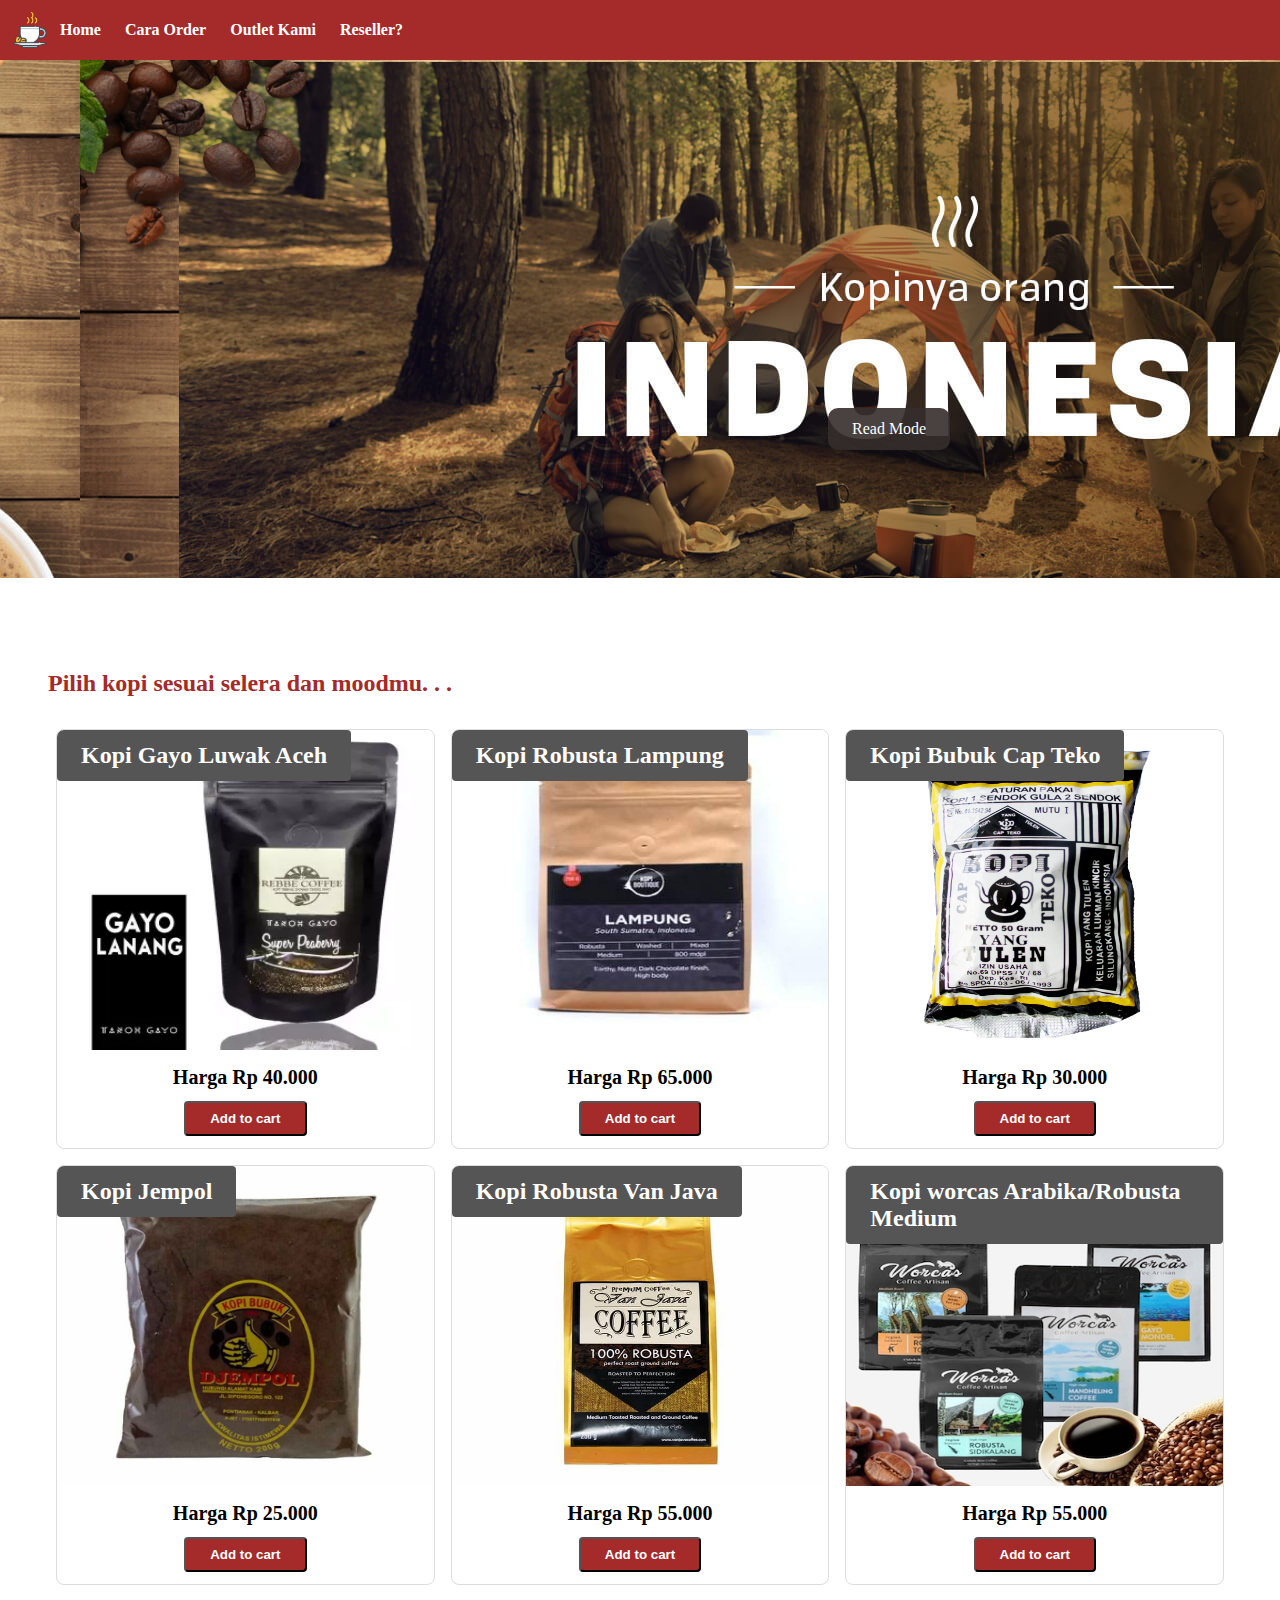
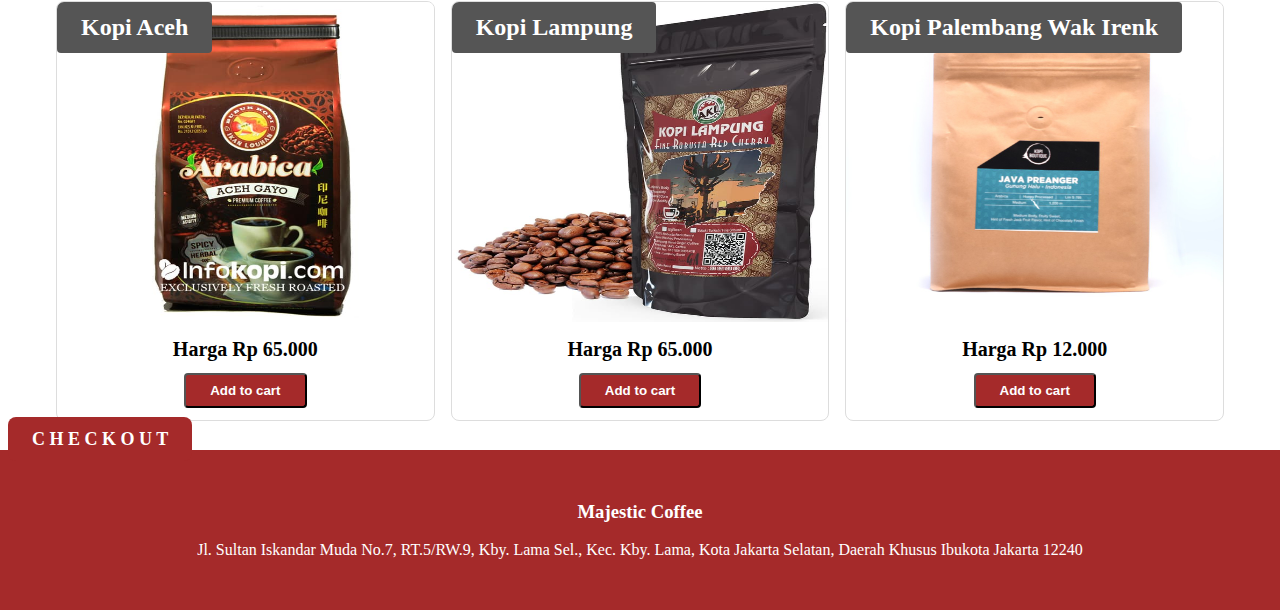
==== index.html @ 22d5e243 "merge index" ====
<!DOCTYPE html>
<html>

<head>
    <title>Majestic Coffee</title>
    <link rel="stylesheet" href="style.css" type="text/css">
</head>

<body>
    <header>
        <nav class="nav-bar">
            <img class="logo" src="assets/coffee.png">
            <a href="index.html">Home</a>
            <!-- Link menuju halaman cara order.
            Halaman cara order berisi informasi mengenai tata cara pemesanan di outlet Majestic coffe. -->
            <a href='#bagian1' class='active'>Cara Order</a>
            <!-- Link menuju halaman outlet.
            Halaman outlet berisi informasi mengenai deskripsi outlet, alamat, kontak yang dapat dihubungi dan sebagainya -->
            <a href="outlet.html">Outlet Kami</a>
            <a href="reseller.html">Reseller?</a>
        </nav>
    </header>
    <div class="home">
        <section id="home" style="padding-top: 100px;">
            <a href="#about"blank" class="btn">Read Mode</a>
            </div>
        </section>
        </div>

        <br><br>

    <!-- Content -->
    <section id='bagian1'>
    <div class="main-container">
        <h2 class="welcome-message">Pilih kopi sesuai selera dan moodmu. . .</h2>
        <div class="container-flex">
            <div class="card-item">
                <div class="header">
                    <img class="img-coffe"
                        src="img/gayo.jpg" alt="Kopi">
                    <h3 class="title">Kopi Gayo Luwak Aceh</h3>
                </div>
                <div class="content">
                    <h3>Harga Rp 40.000</h3>
                </div>
                <div class="card-footer">
                    <button class="btn-order">Add to cart</button>
                </div>
            </div>
            <div class="card-item">
                <div class="header">
                    <img class="img-coffe"
                        src="img/hitam.jpg"
                        alt="Kopi">
                    <h3 class="title">Kopi Robusta Lampung</h3>
                </div>
                <div class="content">
                   <h3>Harga Rp 65.000</h3>
                </div>
                <div class="card-footer">
                    <button class="btn-order">Add to cart</button>
                </div>
            </div>
            <div class="card-item">
                <div class="header">
                    <img class="img-coffe"
                        src="img/teko.jpg" alt="Kopi">
                    <h3 class="title">Kopi Bubuk Cap Teko</h3>
                </div>
                <div class="content">
                    <h3>Harga Rp 30.000</h3>
                </div>
                <div class="card-footer">
                    <button class="btn-order">Add to cart</button>
                </div>
            </div>
        </div>
        <div class="container-flex">
            <div class="card-item">
                <div class="header">
                    <img class="img-coffe"
                        src="img/jempol.jpg" alt="Kopi">
                    <h3 class="title">Kopi Jempol</h3>
                </div>
                <div class="content">
                    <h3>Harga Rp 25.000</h3>
                </div>
                <div class="card-footer">
                    <button class="btn-order">Add to cart</button>
                </div>
            </div>
            <div class="card-item">
                <div class="header">
                    <img src="img/vanjava.jpg"
                        alt="Kopi">
                    <h3 class="title">Kopi Robusta Van Java</h3>
                </div>
                <div class="content">
                    <h3>Harga Rp 55.000</h3>
                </div>
                <div class="card-footer">
                    <button class="btn-order">Add to cart</button>
                </div>
            </div>
            <div class="card-item">
                <div class="header">
                    <img src="img/robusta.jpg"
                        alt="Kopi">
                    <h3 class="title">Kopi worcas Arabika/Robusta Medium</h3>
                </div>
                <div class="content">
                    <h3>Harga Rp 55.000</h3>
                </div>
                <div class="card-footer">
                    <button class="btn-order">Add to cart</button>
                </div>
            </div>
        </div>
        <div class="container-flex">
            <div class="card-item">
                <div class="header">
                    <img src="img/aceh.jpg"
                        alt="Kopi">
                    <h3 class="title">Kopi Aceh</h3>
                </div>
                <div class="content">
                    <h3>Harga Rp 65.000</h3>
                </div>
                <div class="card-footer">
                    <button class="btn-order">Add to cart</button>
                </div>
            </div>
            <div class="card-item">
                <div class="header">
                    <img src="img/lampung.jpg"
                        alt="Kopi">
                    <h3 class="title">Kopi Lampung</h3>
                </div>
                <div class="content">
                    <h3>Harga Rp 65.000</h3>
                </div>
                <div class="card-footer">
                    <button class="btn-order">Add to cart</button>
                </div>
            </div>
            <div class="card-item">
                <div class="header">
                    <img src="img/palembang.jpg"
                        alt="Kopi">
                    <h3 class="title">Kopi Palembang Wak Irenk</h3>
                </div>
                <div class="content">
                    <h3>Harga Rp 12.000</h3>
                </div>
                <div class="card-footer">
                    <button class="btn-order">Add to cart</button>
                </div>
            </div>
        </div>
        </section>

        <!-- Link menuju halaman checkout.
        Halaman checkout merupakan halaman detail dari pesanan 
        yang berisi informasi mengenai jumlah pesanan, harga, tombol bayar, dsb -->
        <a href="checkout.html" class="btn-checkout">C H E C K O U T</a>
    </div>
    <!-- End Content -->
    <!-- Footer -->
    <footer>
        <div class="footer">
            <h3>Majestic Coffee</h3>
            <br>
            <p>Jl. Sultan Iskandar Muda No.7, RT.5/RW.9, Kby. Lama Sel., Kec. Kby. Lama, Kota Jakarta
                Selatan, Daerah
                Khusus Ibukota Jakarta 12240</p>
        </div>
    </footer>
</body>

</html>
---- style.css ----
* {
    margin: 0px;
    padding: 0px;
}

.nav-bar {
    display: flex;
    flex-direction: row;
    background: brown;
}

.nav-bar .logo {
    height: 36px;
    width: 36px;
    padding: 12px;
}

.welcome-message {
    color: brown;
    padding: 56px 0px 24px 0px
}

.nav-bar > a{
    display: flex;
    flex-direction: row;
    flex-wrap: wrap;
    font-family: Georgia;
    font-weight: bold;
    align-items: center;
    justify-self: end;
    color: white;
    margin-right: 24px;
}

.container-flex {
    display: flex;
    justify-content: center;
    align-items: center;
}

.card-item {
    flex: 1;
    margin: 8px;
    border-width: 1px;
    border-style: solid;
    padding-bottom: 12px;
    border-radius: 8px;
    border-color: #DDD;
    overflow: hidden;
}

div.content {
    padding-left: 12px;
    padding-right: 12px;
}

.content h3 {
    padding: 12px 0px;
    font-size: 20px;
    text-align: center;
}

div.card-footer {
    padding-left: 12px;
    padding-right: 12px;
    display: flex;
    flex-direction: row;
    justify-content: center;
}

.btn-order {
    padding-right: 24px;
    padding-left: 24px;
    padding-top: 8px;
    background: brown;
    color: white;
    padding-bottom: 8px;
    border-radius: 4px;
    font-weight: bold;
}

a {
    text-decoration: none;
    color: white;
    text-align: center;
}


.btn-order:hover{
    background-color: black;
}

.header {
    position: relative;
}

.header img{
    width: 100%;
    height: 320px;
}

.header .title {
    position: absolute;
    font-family: Georgia, 'Times New Roman', Times, serif;
    top: 0;
    left: 0;
    background-color: #555;
    color: white;
    font-size: 24px;
    padding: 12px 24px;
    border: none;
    border-radius: 4px;
}

.btn-checkout{
    padding: 12px 24px;
    margin: 24px 8px;
    background: brown;
    font-size: 18px;
    font-weight: bold;
    color: white;
    border-radius: 8px;
}

.btn-checkout:hover{
    background-color: #555;
}

.main-container{
    display: flex;
    flex-direction: column;
    margin-left: 48px;
    margin-right: 48px;
}

div.footer{
    height: 160px;
    background: brown;
    display: flex;
    justify-content: center;
    align-items: center;
    flex-direction: column;
    color: white;
}

.home {
    background: url("./img/home.jpg") 80px -100px;
    padding: 10%;
}

.btn {
    display: inline-block;
    border: none;
    border-radius: 10px;
    background-color: rgba(53, 46, 44, 0.9);
    color: white;
    padding: 0.75rem 1.5rem;
    margin-top: 120px;
    margin-left: 700px; 
    text-decoration: none;
    transition: opacity 1s ease-in;
}

.btn:hover{
    opacity: 0.7;
}
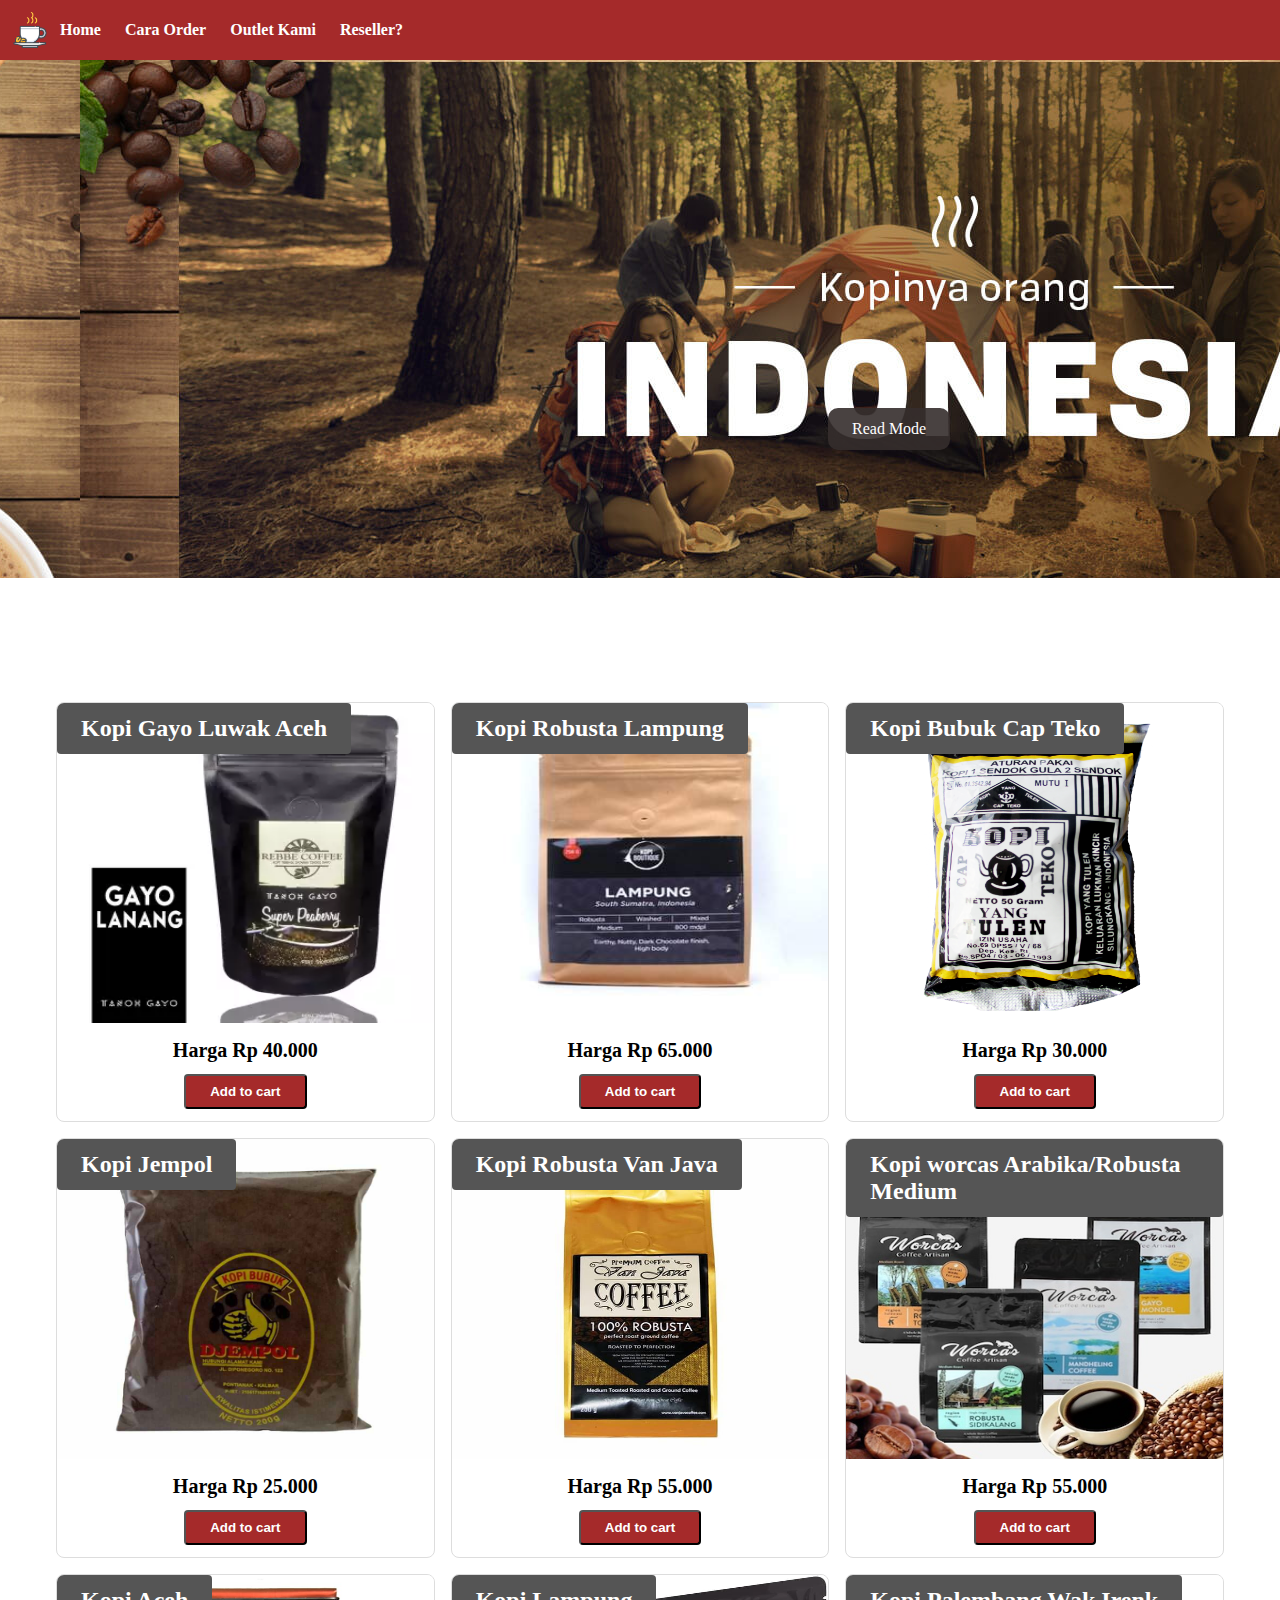
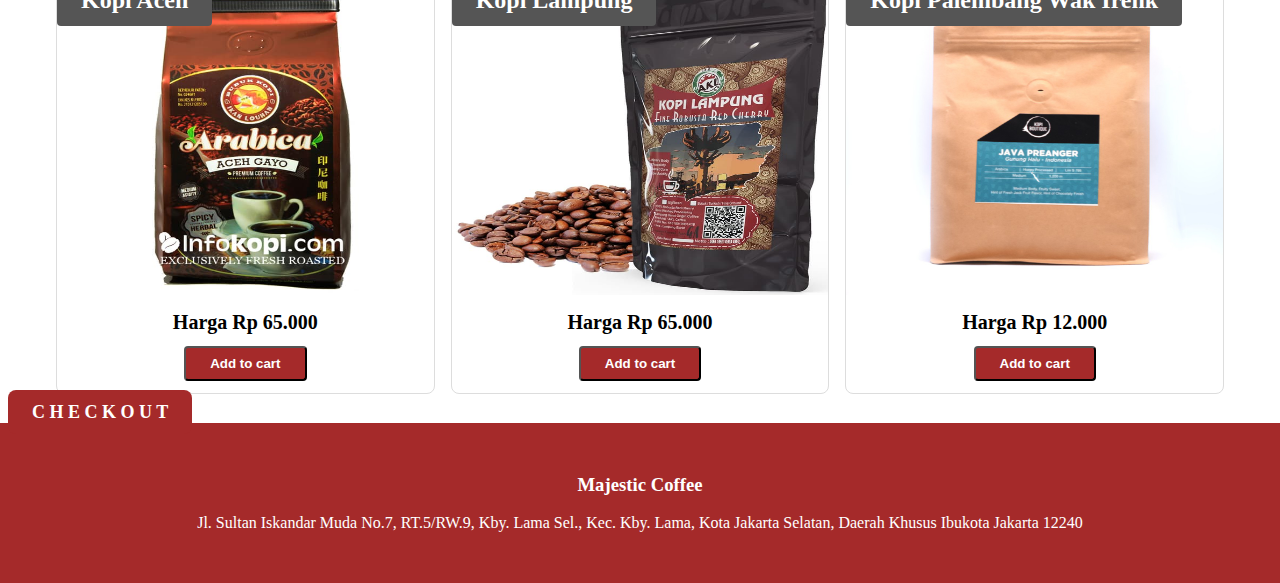
==== commit e631ded0: "first" ====
--- a/index.html
+++ b/index.html
@@ -32,7 +32,7 @@
     <!-- Content -->
     <section id='bagian1'>
     <div class="main-container">
-        <h2 class="welcome-message">Pilih kopi sesuai selera dan moodmu. . .</h2>
+        <h2 class="welcome-message"></h2>
         <div class="container-flex">
             <div class="card-item">
                 <div class="header">
--- a/style.css
+++ b/style.css
@@ -163,4 +163,68 @@
 
 .btn:hover{
     opacity: 0.7;
+}
+
+.order {
+    height: 160px;
+    background: brown;
+    display: flex;
+    justify-content: center;
+    align-items: center;
+    flex-direction: column;
+    color: white;
+}
+
+form {
+    padding: 7% 6%;
+    background-image: url("./img/backgound.jpeg");
+}
+
+
+#form {
+    padding-top: 10px;
+}
+
+.form-control {
+    width: 100%;
+    border-radius: 8px;
+    color: #c69c6d;
+    border: none;
+    background-color: #252525;
+    position: relative;
+    font-size: 14px;
+    line-height: 2.3;
+    display: block;
+}
+
+fieldset #form-subjek, #form-nama, #form-numberhp, #email {
+    width: 100%;
+    height: 40px;
+    color: black;
+    z-index: 1;
+    border-radius: 10%;
+}
+
+fieldset #form-pesan {
+    width: 100%;
+    height: 100px;
+    color: black;
+    z-index: 1;
+    padding-top: 15px;
+}
+
+h1 {
+    color: white;
+    font-family: sans-serif;
+    font-size: 30px;
+}
+
+strong {
+    color: white
+}
+
+
+
+.contact .form .form-subjek {
+    color:white;
 }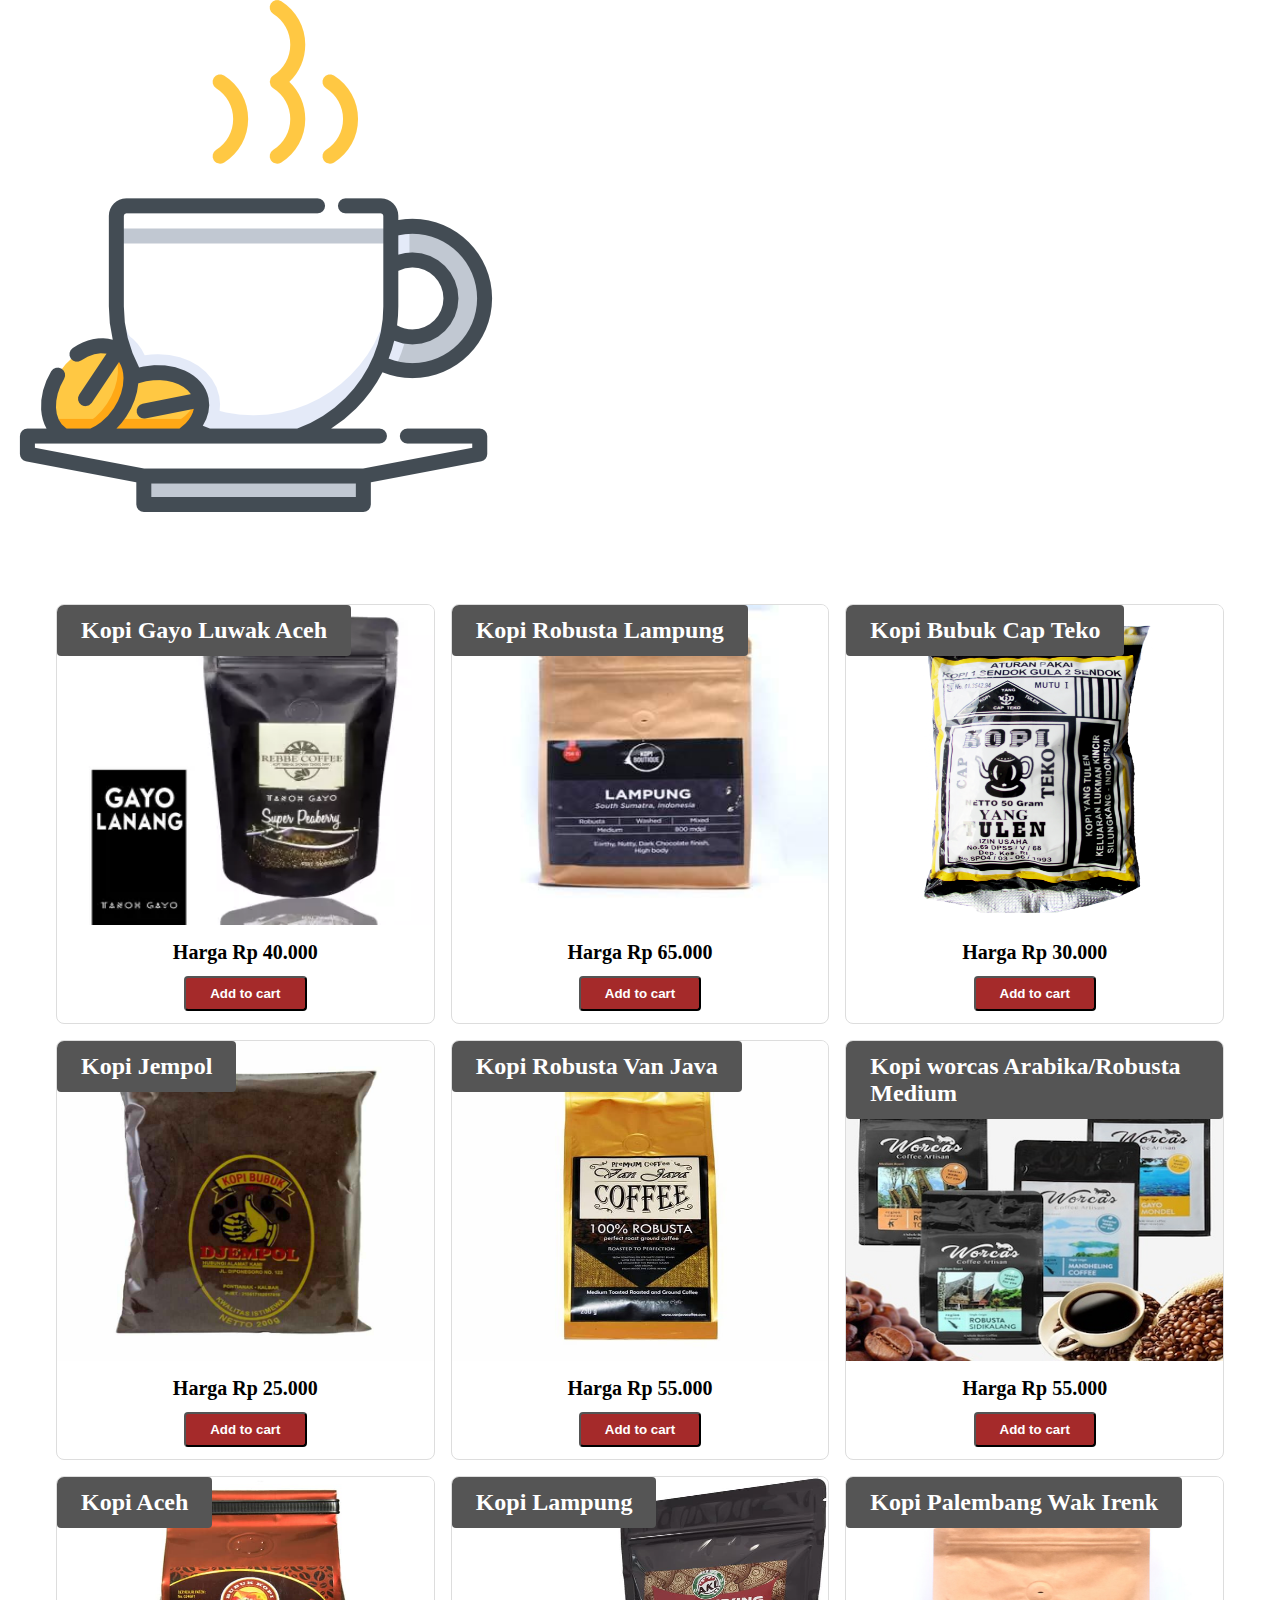
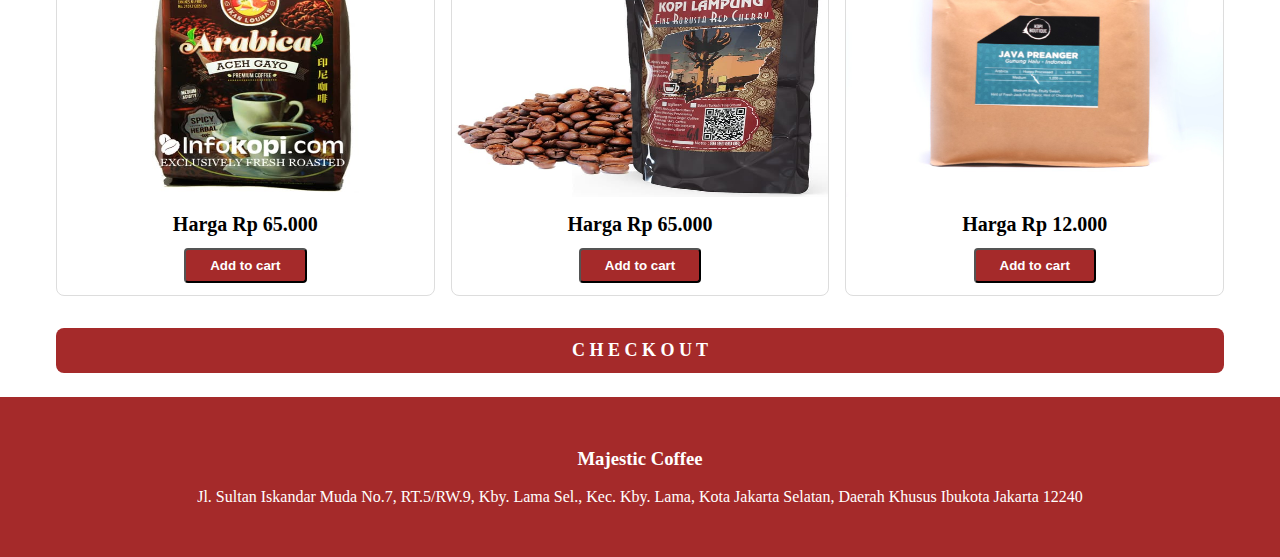
==== commit c48fc0a7: "edit header image" ====
--- a/index.html
+++ b/index.html
@@ -8,36 +8,27 @@
 
 <body>
     <header>
-        <nav class="nav-bar">
-            <img class="logo" src="assets/coffee.png">
-            <a href="index.html">Home</a>
-            <!-- Link menuju halaman cara order.
-            Halaman cara order berisi informasi mengenai tata cara pemesanan di outlet Majestic coffe. -->
-            <a href='#bagian1' class='active'>Cara Order</a>
-            <!-- Link menuju halaman outlet.
-            Halaman outlet berisi informasi mengenai deskripsi outlet, alamat, kontak yang dapat dihubungi dan sebagainya -->
-            <a href="outlet.html">Outlet Kami</a>
-            <a href="reseller.html">Reseller?</a>
-        </nav>
+        <div id="img-header">
+            <nav class="nav-bar-index">
+                <img class="logo" src="assets/coffee.png">
+                <a href="index.html">Home</a>
+                <!-- Link menuju halaman cara order.
+                        Halaman cara order berisi informasi mengenai tata cara pemesanan di outlet Majestic coffe. -->
+                <a href='caraorder.html' class='active'>Cara Order</a>
+                <!-- Link menuju halaman outlet.
+                        Halaman outlet berisi informasi mengenai deskripsi outlet, alamat, kontak yang dapat dihubungi dan sebagainya -->
+                <a href="outlet.html">Outlet Kami</a>
+                <a href="reseller.html">Reseller?</a>
+            </nav>
+        </div>
     </header>
-    <div class="home">
-        <section id="home" style="padding-top: 100px;">
-            <a href="#about"blank" class="btn">Read Mode</a>
-            </div>
-        </section>
-        </div>
-
-        <br><br>
-
     <!-- Content -->
-    <section id='bagian1'>
     <div class="main-container">
         <h2 class="welcome-message"></h2>
         <div class="container-flex">
             <div class="card-item">
                 <div class="header">
-                    <img class="img-coffe"
-                        src="img/gayo.jpg" alt="Kopi">
+                    <img class="img-coffe" src="img/gayo.jpg" alt="Kopi">
                     <h3 class="title">Kopi Gayo Luwak Aceh</h3>
                 </div>
                 <div class="content">
@@ -49,13 +40,11 @@
             </div>
             <div class="card-item">
                 <div class="header">
-                    <img class="img-coffe"
-                        src="img/hitam.jpg"
-                        alt="Kopi">
+                    <img class="img-coffe" src="img/hitam.jpg" alt="Kopi">
                     <h3 class="title">Kopi Robusta Lampung</h3>
                 </div>
                 <div class="content">
-                   <h3>Harga Rp 65.000</h3>
+                    <h3>Harga Rp 65.000</h3>
                 </div>
                 <div class="card-footer">
                     <button class="btn-order">Add to cart</button>
@@ -63,8 +52,7 @@
             </div>
             <div class="card-item">
                 <div class="header">
-                    <img class="img-coffe"
-                        src="img/teko.jpg" alt="Kopi">
+                    <img class="img-coffe" src="img/teko.jpg" alt="Kopi">
                     <h3 class="title">Kopi Bubuk Cap Teko</h3>
                 </div>
                 <div class="content">
@@ -78,8 +66,7 @@
         <div class="container-flex">
             <div class="card-item">
                 <div class="header">
-                    <img class="img-coffe"
-                        src="img/jempol.jpg" alt="Kopi">
+                    <img class="img-coffe" src="img/jempol.jpg" alt="Kopi">
                     <h3 class="title">Kopi Jempol</h3>
                 </div>
                 <div class="content">
@@ -91,8 +78,7 @@
             </div>
             <div class="card-item">
                 <div class="header">
-                    <img src="img/vanjava.jpg"
-                        alt="Kopi">
+                    <img src="img/vanjava.jpg" alt="Kopi">
                     <h3 class="title">Kopi Robusta Van Java</h3>
                 </div>
                 <div class="content">
@@ -104,8 +90,7 @@
             </div>
             <div class="card-item">
                 <div class="header">
-                    <img src="img/robusta.jpg"
-                        alt="Kopi">
+                    <img src="img/robusta.jpg" alt="Kopi">
                     <h3 class="title">Kopi worcas Arabika/Robusta Medium</h3>
                 </div>
                 <div class="content">
@@ -119,8 +104,7 @@
         <div class="container-flex">
             <div class="card-item">
                 <div class="header">
-                    <img src="img/aceh.jpg"
-                        alt="Kopi">
+                    <img src="img/aceh.jpg" alt="Kopi">
                     <h3 class="title">Kopi Aceh</h3>
                 </div>
                 <div class="content">
@@ -132,8 +116,7 @@
             </div>
             <div class="card-item">
                 <div class="header">
-                    <img src="img/lampung.jpg"
-                        alt="Kopi">
+                    <img src="img/lampung.jpg" alt="Kopi">
                     <h3 class="title">Kopi Lampung</h3>
                 </div>
                 <div class="content">
@@ -145,8 +128,7 @@
             </div>
             <div class="card-item">
                 <div class="header">
-                    <img src="img/palembang.jpg"
-                        alt="Kopi">
+                    <img src="img/palembang.jpg" alt="Kopi">
                     <h3 class="title">Kopi Palembang Wak Irenk</h3>
                 </div>
                 <div class="content">
@@ -157,7 +139,6 @@
                 </div>
             </div>
         </div>
-        </section>
 
         <!-- Link menuju halaman checkout.
         Halaman checkout merupakan halaman detail dari pesanan 
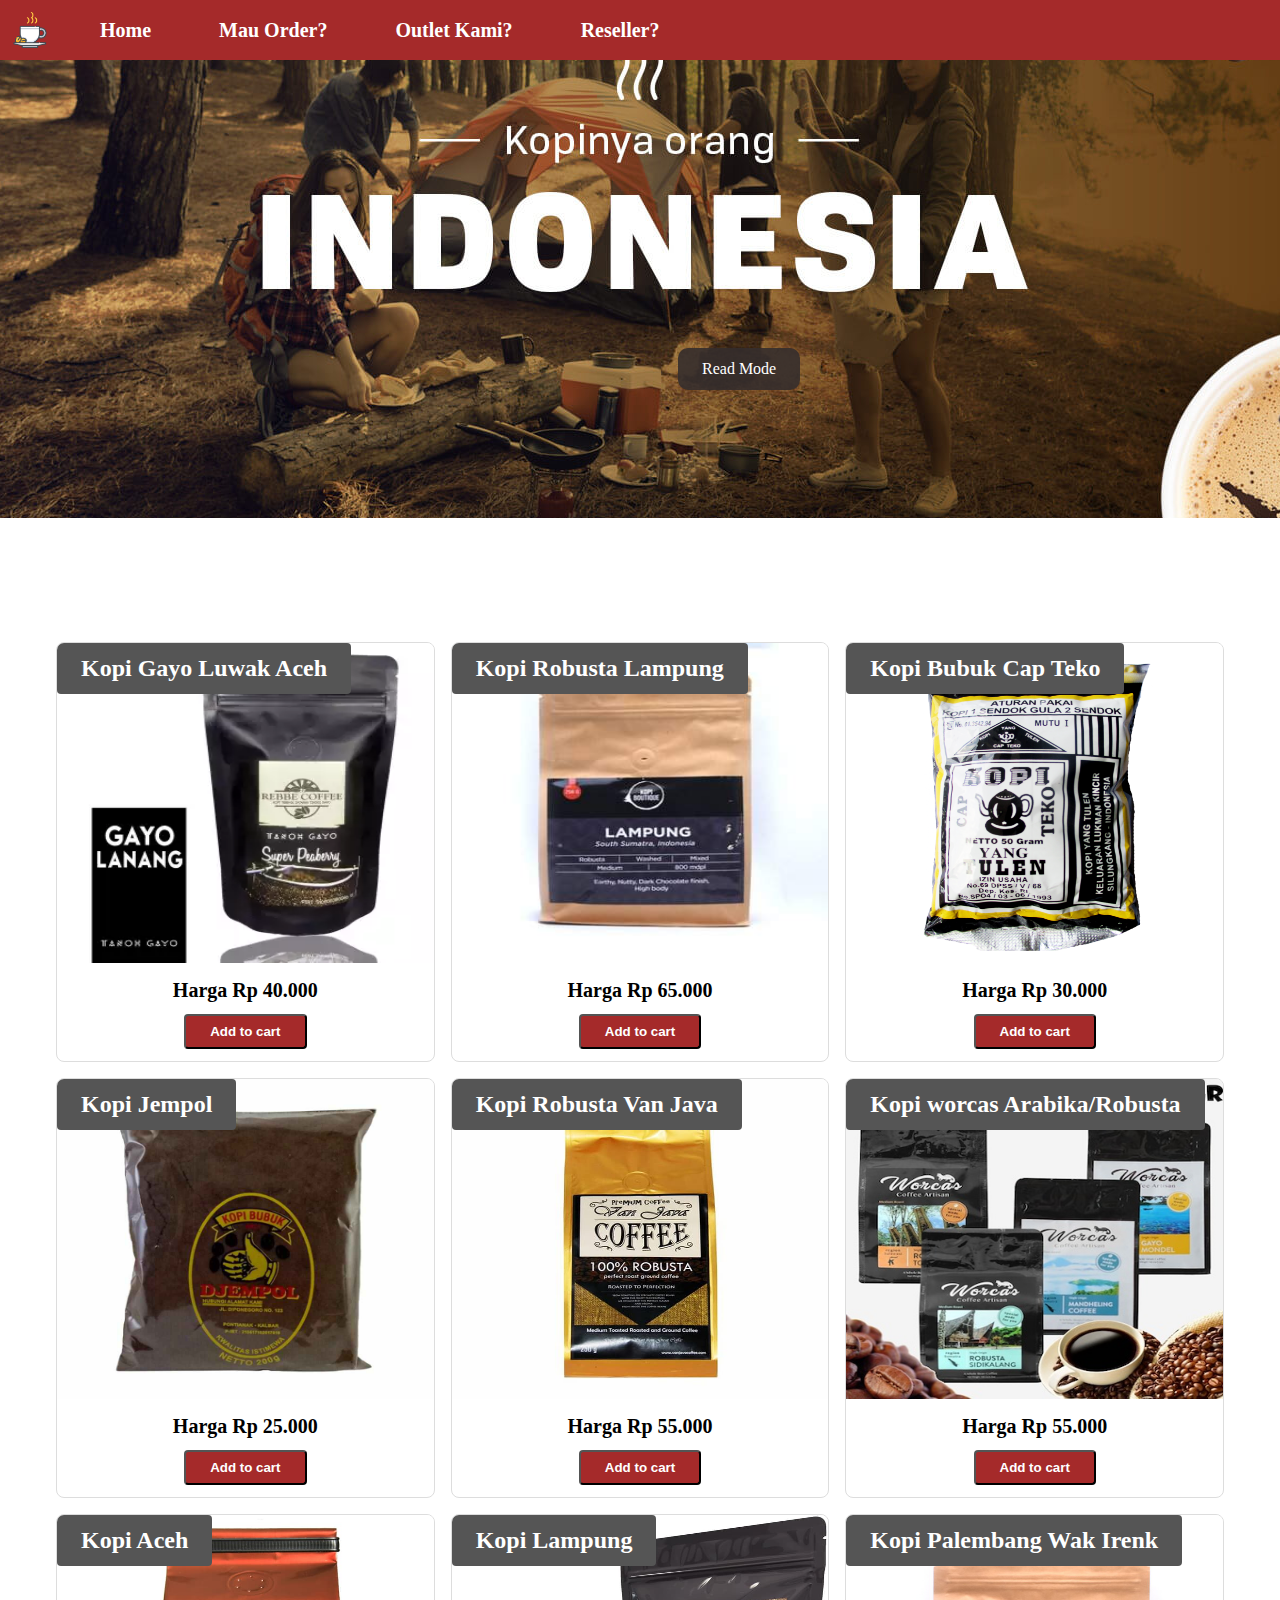
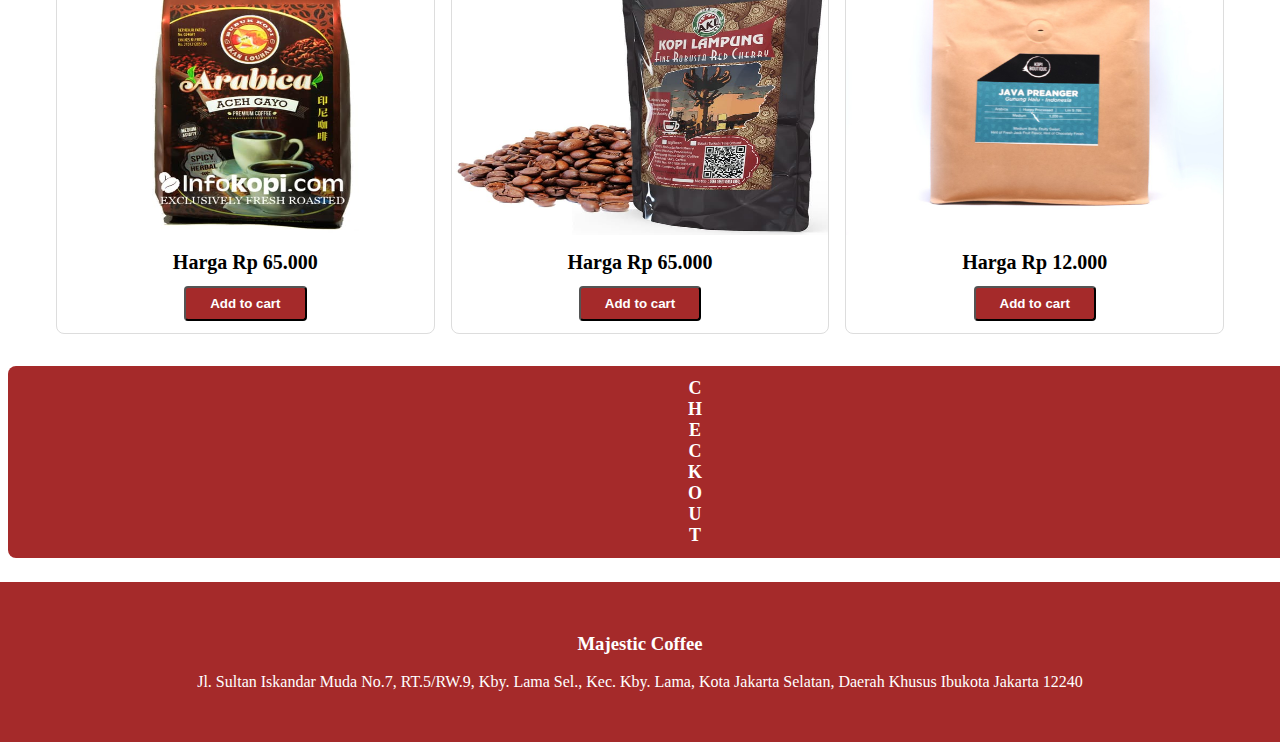
==== commit 57cbb96d: "Menambahkan halaman outlet kami dan merapihkan tata letak header" ====
--- a/index.html
+++ b/index.html
@@ -8,27 +8,36 @@
 
 <body>
     <header>
-        <div id="img-header">
-            <nav class="nav-bar-index">
-                <img class="logo" src="assets/coffee.png">
-                <a href="index.html">Home</a>
-                <!-- Link menuju halaman cara order.
-                        Halaman cara order berisi informasi mengenai tata cara pemesanan di outlet Majestic coffe. -->
-                <a href='caraorder.html' class='active'>Cara Order</a>
-                <!-- Link menuju halaman outlet.
-                        Halaman outlet berisi informasi mengenai deskripsi outlet, alamat, kontak yang dapat dihubungi dan sebagainya -->
-                <a href="outlet.html">Outlet Kami</a>
-                <a href="reseller.html">Reseller?</a>
-            </nav>
+        <nav class="nav-bar">
+            <img class="logo" src="assets/coffee.png">
+            <a href="index.html">Home</a>
+            <!-- Link menuju halaman cara order.
+            Halaman cara order berisi informasi mengenai tata cara pemesanan di outlet Majestic coffe. -->
+            <a href='#bagian1' class='active'>Mau Order?</a>
+            <!-- Link menuju halaman outlet.
+            Halaman outlet berisi informasi mengenai deskripsi outlet, alamat, kontak yang dapat dihubungi dan sebagainya -->
+            <a href="outlet.html">Outlet Kami?</a>
+            <a href="reseller.html">Reseller?</a>
+        </nav>
+    </header>
+    <div class="home">
+        <section id="home" style="padding-top: 100px;">
+            <a href="#about" target="_blank" class="btn">Read Mode</a>
+            </div>
+        </section>
         </div>
-    </header>
+
+        <br><br>
+
     <!-- Content -->
+    <section id='bagian1'>
     <div class="main-container">
         <h2 class="welcome-message"></h2>
         <div class="container-flex">
             <div class="card-item">
                 <div class="header">
-                    <img class="img-coffe" src="img/gayo.jpg" alt="Kopi">
+                    <img class="img-coffe"
+                        src="img/gayo.jpg" alt="Kopi">
                     <h3 class="title">Kopi Gayo Luwak Aceh</h3>
                 </div>
                 <div class="content">
@@ -40,11 +49,13 @@
             </div>
             <div class="card-item">
                 <div class="header">
-                    <img class="img-coffe" src="img/hitam.jpg" alt="Kopi">
+                    <img class="img-coffe"
+                        src="img/hitam.jpg"
+                        alt="Kopi">
                     <h3 class="title">Kopi Robusta Lampung</h3>
                 </div>
                 <div class="content">
-                    <h3>Harga Rp 65.000</h3>
+                   <h3>Harga Rp 65.000</h3>
                 </div>
                 <div class="card-footer">
                     <button class="btn-order">Add to cart</button>
@@ -52,7 +63,8 @@
             </div>
             <div class="card-item">
                 <div class="header">
-                    <img class="img-coffe" src="img/teko.jpg" alt="Kopi">
+                    <img class="img-coffe"
+                        src="img/teko.jpg" alt="Kopi">
                     <h3 class="title">Kopi Bubuk Cap Teko</h3>
                 </div>
                 <div class="content">
@@ -66,7 +78,8 @@
         <div class="container-flex">
             <div class="card-item">
                 <div class="header">
-                    <img class="img-coffe" src="img/jempol.jpg" alt="Kopi">
+                    <img class="img-coffe"
+                        src="img/jempol.jpg" alt="Kopi">
                     <h3 class="title">Kopi Jempol</h3>
                 </div>
                 <div class="content">
@@ -78,7 +91,8 @@
             </div>
             <div class="card-item">
                 <div class="header">
-                    <img src="img/vanjava.jpg" alt="Kopi">
+                    <img src="img/vanjava.jpg"
+                        alt="Kopi">
                     <h3 class="title">Kopi Robusta Van Java</h3>
                 </div>
                 <div class="content">
@@ -90,8 +104,9 @@
             </div>
             <div class="card-item">
                 <div class="header">
-                    <img src="img/robusta.jpg" alt="Kopi">
-                    <h3 class="title">Kopi worcas Arabika/Robusta Medium</h3>
+                    <img src="img/robusta.jpg"
+                        alt="Kopi">
+                    <h3 class="title">Kopi worcas Arabika/Robusta </h3>
                 </div>
                 <div class="content">
                     <h3>Harga Rp 55.000</h3>
@@ -104,7 +119,8 @@
         <div class="container-flex">
             <div class="card-item">
                 <div class="header">
-                    <img src="img/aceh.jpg" alt="Kopi">
+                    <img src="img/aceh.jpg"
+                        alt="Kopi">
                     <h3 class="title">Kopi Aceh</h3>
                 </div>
                 <div class="content">
@@ -116,7 +132,8 @@
             </div>
             <div class="card-item">
                 <div class="header">
-                    <img src="img/lampung.jpg" alt="Kopi">
+                    <img src="img/lampung.jpg"
+                        alt="Kopi">
                     <h3 class="title">Kopi Lampung</h3>
                 </div>
                 <div class="content">
@@ -128,7 +145,8 @@
             </div>
             <div class="card-item">
                 <div class="header">
-                    <img src="img/palembang.jpg" alt="Kopi">
+                    <img src="img/palembang.jpg"
+                        alt="Kopi">
                     <h3 class="title">Kopi Palembang Wak Irenk</h3>
                 </div>
                 <div class="content">
@@ -139,6 +157,7 @@
                 </div>
             </div>
         </div>
+        </section>
 
         <!-- Link menuju halaman checkout.
         Halaman checkout merupakan halaman detail dari pesanan 
--- a/style.css
+++ b/style.css
@@ -4,6 +4,9 @@
 }
 
 .nav-bar {
+    position: fixed;
+    z-index: 9999;
+    width: 100%;
     display: flex;
     flex-direction: row;
     background: brown;
@@ -20,7 +23,9 @@
     padding: 56px 0px 24px 0px
 }
 
-.nav-bar > a{
+.nav-bar  a{
+    font-size: 20px;
+    padding-left: 40px;
     display: flex;
     flex-direction: row;
     flex-wrap: wrap;
@@ -29,7 +34,8 @@
     align-items: center;
     justify-self: end;
     color: white;
-    margin-right: 24px;
+    margin-right: 28px;
+
 }
 
 .container-flex {
@@ -112,7 +118,7 @@
     border-radius: 4px;
 }
 
-.btn-checkout{
+.btn-checkout {
     padding: 12px 24px;
     margin: 24px 8px;
     background: brown;
@@ -120,10 +126,14 @@
     font-weight: bold;
     color: white;
     border-radius: 8px;
+    display: inline-block;
+    padding-left: 680px;
+    padding-right: 650px;
 }
 
 .btn-checkout:hover{
     background-color: #555;
+    margin: ;
 }
 
 .main-container{
@@ -145,6 +155,7 @@
 
 .home {
     background: url("./img/home.jpg") 80px -100px;
+    background-position: center;
     padding: 10%;
 }
 
@@ -156,7 +167,7 @@
     color: white;
     padding: 0.75rem 1.5rem;
     margin-top: 120px;
-    margin-left: 700px; 
+    margin-left: 550px; 
     text-decoration: none;
     transition: opacity 1s ease-in;
 }
@@ -227,4 +238,11 @@
 
 .contact .form .form-subjek {
     color:white;
-}+}
+
+
+#alamat  {
+    background-color: white;
+    position: relative;
+}
+
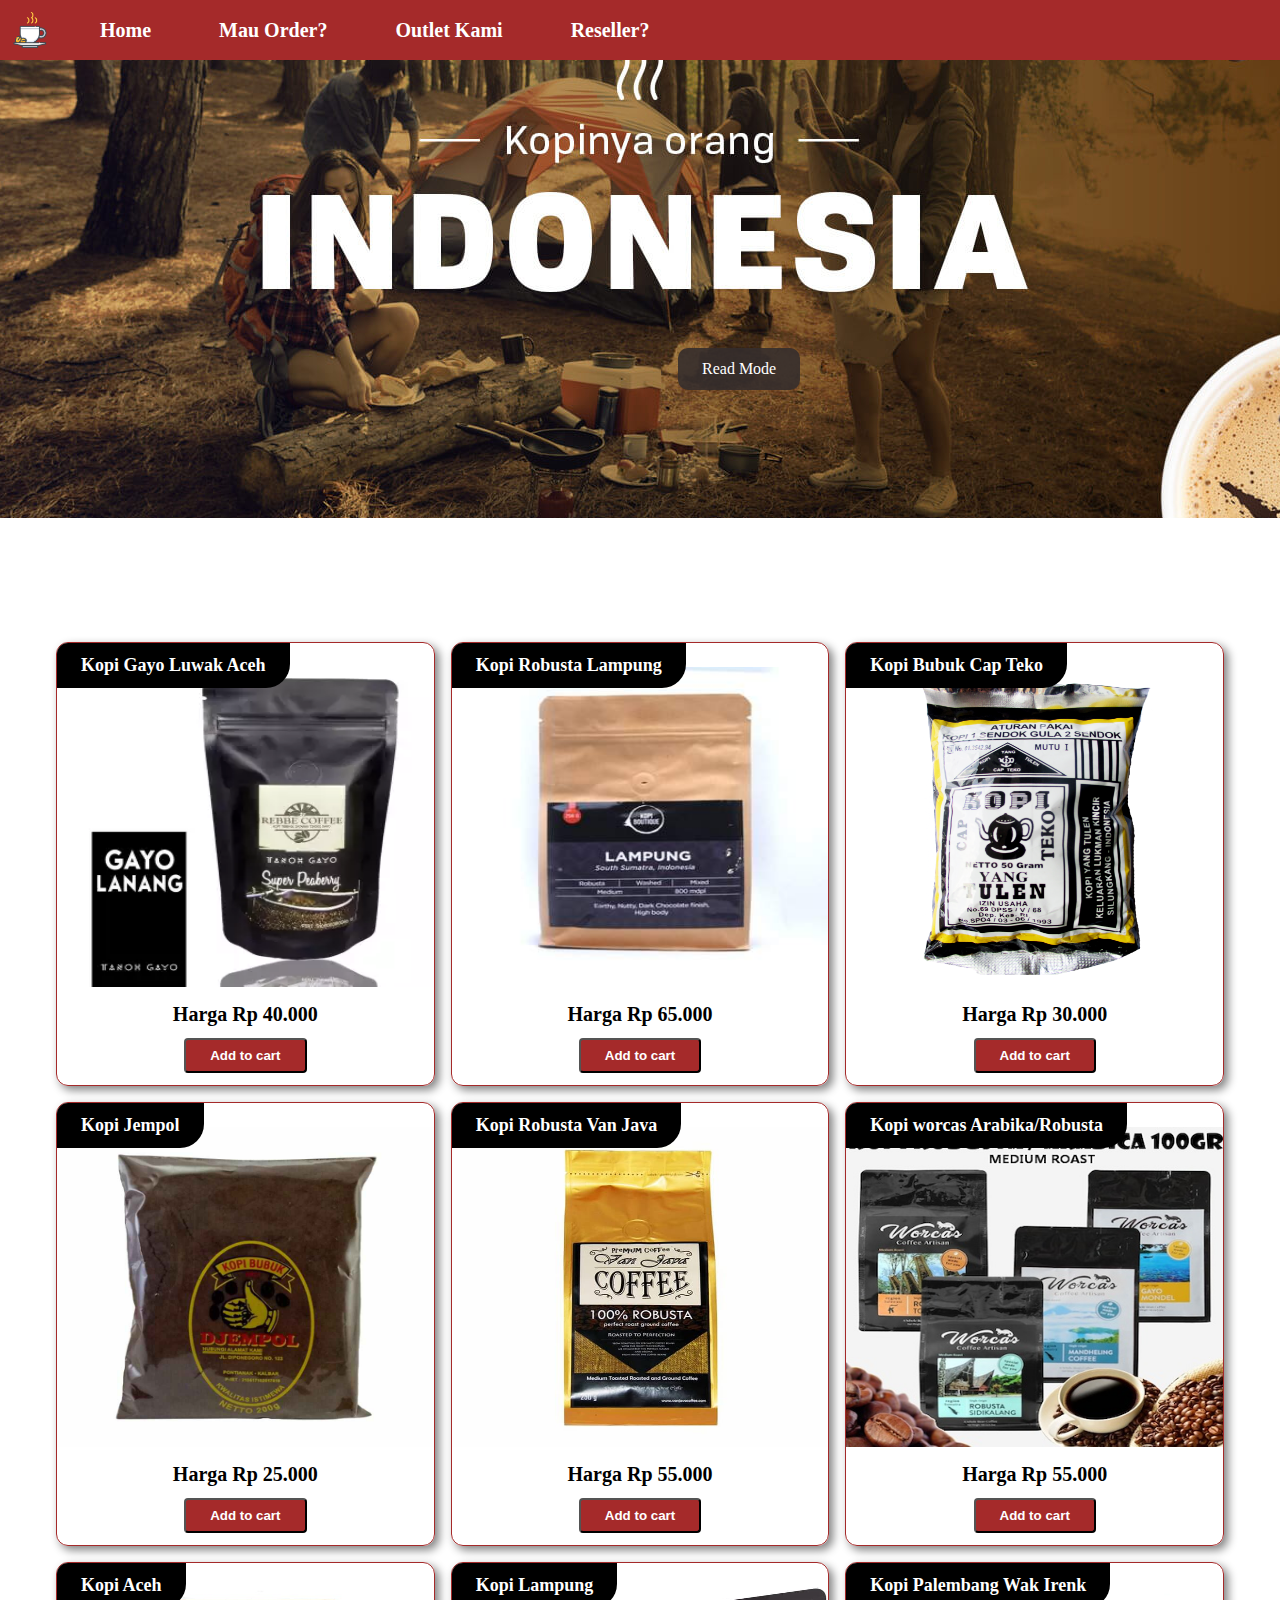
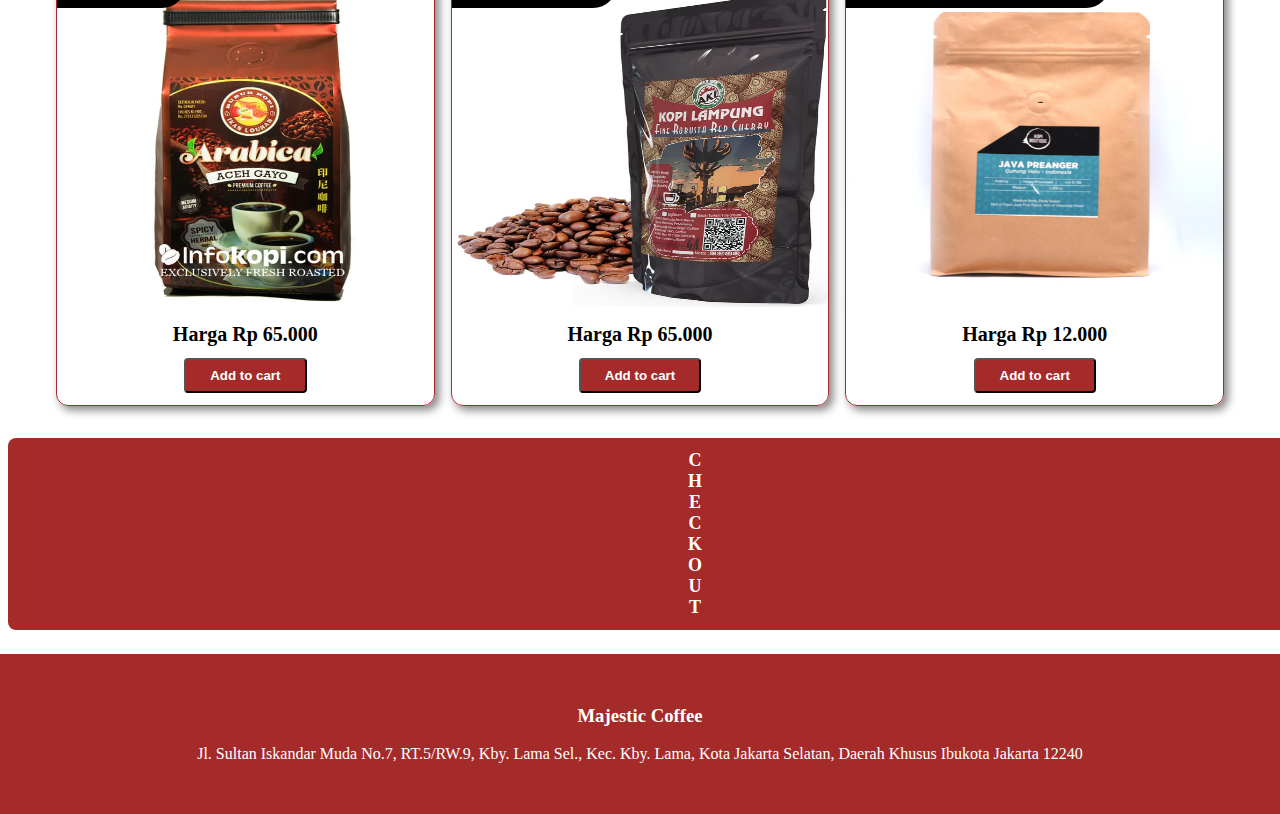
==== commit 2eba1322: "Menambahkan halaman OutletKami dan merapihkan tampilan pada bagian header" ====
--- a/index.html
+++ b/index.html
@@ -16,7 +16,7 @@
             <a href='#bagian1' class='active'>Mau Order?</a>
             <!-- Link menuju halaman outlet.
             Halaman outlet berisi informasi mengenai deskripsi outlet, alamat, kontak yang dapat dihubungi dan sebagainya -->
-            <a href="outlet.html">Outlet Kami?</a>
+            <a href="outlet.html">Outlet Kami</a>
             <a href="reseller.html">Reseller?</a>
         </nav>
     </header>
--- a/style.css
+++ b/style.css
@@ -12,7 +12,21 @@
     background: brown;
 }
 
-.nav-bar .logo {
+.nav-bar-index {
+    display: flex;
+    flex-direction: row;
+    background: rgba(0, 0, 0, 0.3);
+}
+
+#img-header{
+    background-image: url("./img/home.jpg");
+    background-size: 100%;
+    height: 480px;
+    border-bottom-left-radius: 12px;
+    border-bottom-right-radius: 12px;
+}
+
+.nav-bar .logo, .nav-bar-index .logo {
     height: 36px;
     width: 36px;
     padding: 12px;
@@ -32,7 +46,6 @@
     font-family: Georgia;
     font-weight: bold;
     align-items: center;
-    justify-self: end;
     color: white;
     margin-right: 28px;
 
@@ -50,8 +63,9 @@
     border-width: 1px;
     border-style: solid;
     padding-bottom: 12px;
-    border-radius: 8px;
-    border-color: #DDD;
+    border-radius: 12px;
+    border-color: brown;
+    box-shadow: 4px 4px 10px grey;
     overflow: hidden;
 }
 
@@ -98,11 +112,13 @@
 
 .header {
     position: relative;
+    margin: 0;
 }
 
 .header img{
     width: 100%;
     height: 320px;
+    padding-top: 24px;;
 }
 
 .header .title {
@@ -110,12 +126,13 @@
     font-family: Georgia, 'Times New Roman', Times, serif;
     top: 0;
     left: 0;
-    background-color: #555;
-    color: white;
-    font-size: 24px;
+    color: white;
+    font-size: 18px;
     padding: 12px 24px;
     border: none;
-    border-radius: 4px;
+    border-bottom-right-radius: 24px;
+    overflow: hidden;
+    background: black;
 }
 
 .btn-checkout {
@@ -234,8 +251,6 @@
     color: white
 }
 
-
-
 .contact .form .form-subjek {
     color:white;
 }
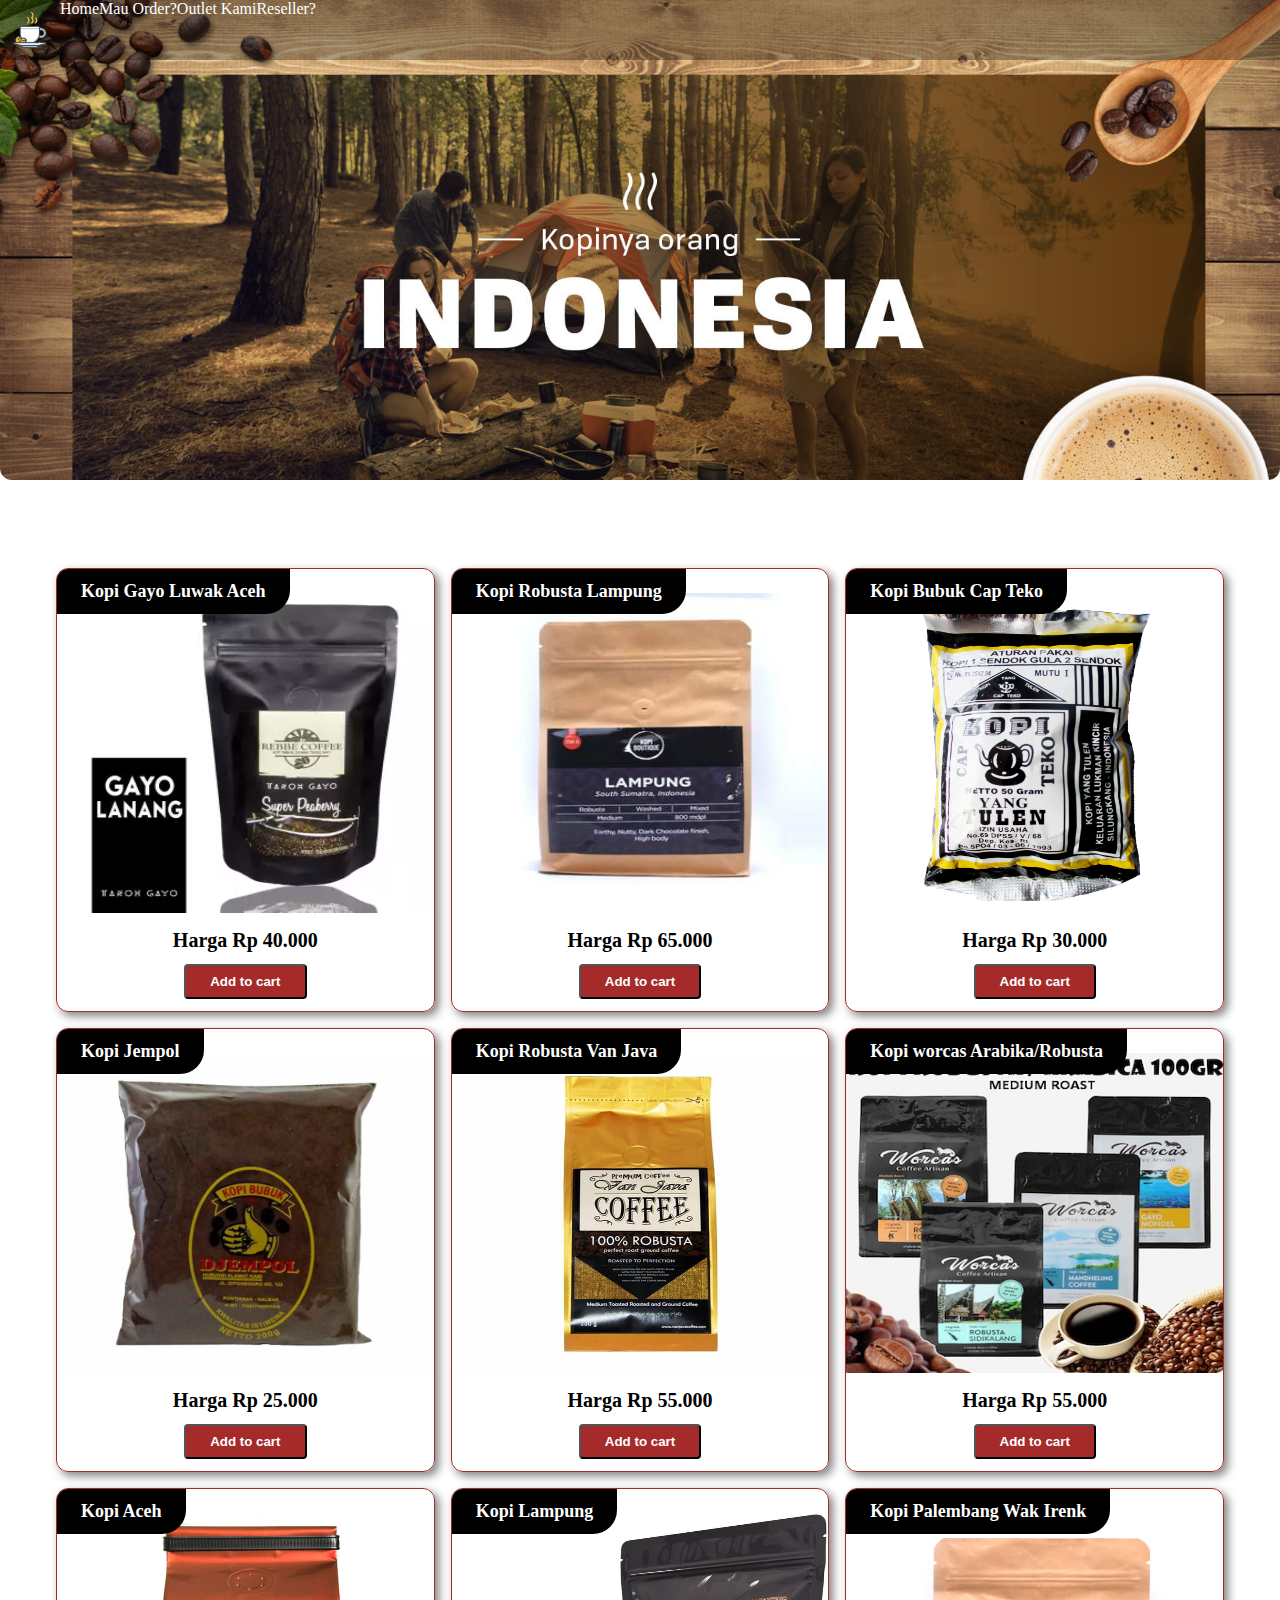
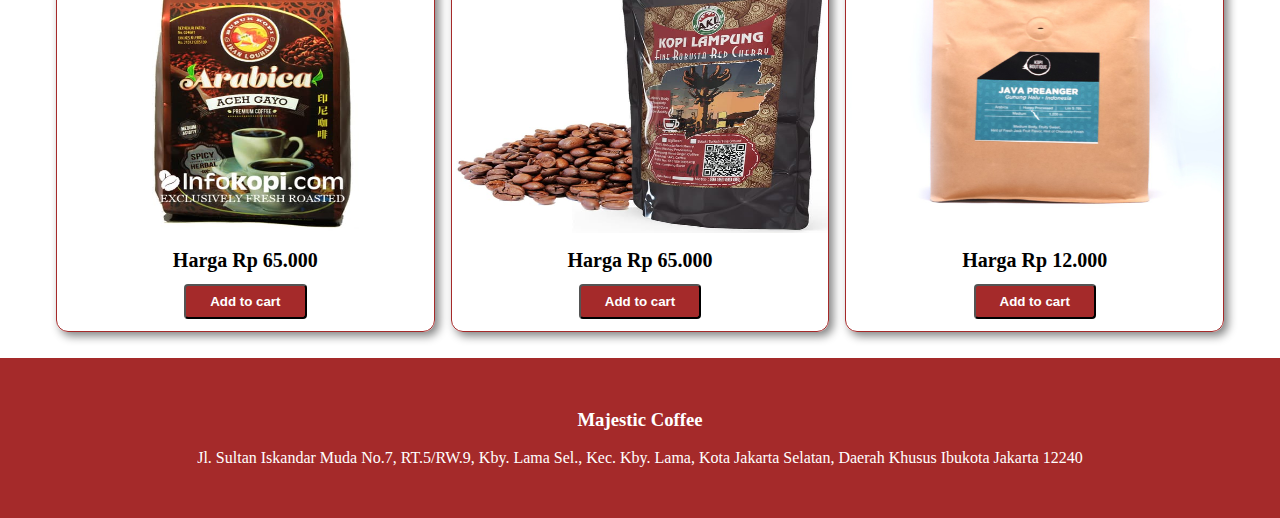
==== commit 0d8dd119: "edit img header" ====
--- a/index.html
+++ b/index.html
@@ -8,161 +8,145 @@
 
 <body>
     <header>
-        <nav class="nav-bar">
-            <img class="logo" src="assets/coffee.png">
-            <a href="index.html">Home</a>
-            <!-- Link menuju halaman cara order.
-            Halaman cara order berisi informasi mengenai tata cara pemesanan di outlet Majestic coffe. -->
-            <a href='#bagian1' class='active'>Mau Order?</a>
-            <!-- Link menuju halaman outlet.
-            Halaman outlet berisi informasi mengenai deskripsi outlet, alamat, kontak yang dapat dihubungi dan sebagainya -->
-            <a href="outlet.html">Outlet Kami</a>
-            <a href="reseller.html">Reseller?</a>
-        </nav>
+        <div id="img-header">
+            <nav class="nav-bar-index">
+                <img class="logo" src="assets/coffee.png">
+                <a href="index.html">Home</a>
+                <!-- Link menuju halaman cara order.
+                        Halaman cara order berisi informasi mengenai tata cara pemesanan di outlet Majestic coffe. -->
+                <a href='#bagian1' class='active'>Mau Order?</a>
+                <!-- Link menuju halaman outlet.
+                        Halaman outlet berisi informasi mengenai deskripsi outlet, alamat, kontak yang dapat dihubungi dan sebagainya -->
+                <a href="outlet.html">Outlet Kami</a>
+                <a href="reseller.html">Reseller?</a>
+            </nav>
+        </div>
     </header>
-    <div class="home">
-        <section id="home" style="padding-top: 100px;">
-            <a href="#about" target="_blank" class="btn">Read Mode</a>
-            </div>
-        </section>
-        </div>
-
-        <br><br>
 
     <!-- Content -->
     <section id='bagian1'>
-    <div class="main-container">
-        <h2 class="welcome-message"></h2>
-        <div class="container-flex">
-            <div class="card-item">
-                <div class="header">
-                    <img class="img-coffe"
-                        src="img/gayo.jpg" alt="Kopi">
-                    <h3 class="title">Kopi Gayo Luwak Aceh</h3>
+        <div class="main-container">
+            <h2 class="welcome-message"></h2>
+            <div class="container-flex">
+                <div class="card-item">
+                    <div class="header">
+                        <img class="img-coffe" src="img/gayo.jpg" alt="Kopi">
+                        <h3 class="title">Kopi Gayo Luwak Aceh</h3>
+                    </div>
+                    <div class="content">
+                        <h3>Harga Rp 40.000</h3>
+                    </div>
+                    <div class="card-footer">
+                        <button class="btn-order">Add to cart</button>
+                    </div>
                 </div>
-                <div class="content">
-                    <h3>Harga Rp 40.000</h3>
+                <div class="card-item">
+                    <div class="header">
+                        <img class="img-coffe" src="img/hitam.jpg" alt="Kopi">
+                        <h3 class="title">Kopi Robusta Lampung</h3>
+                    </div>
+                    <div class="content">
+                        <h3>Harga Rp 65.000</h3>
+                    </div>
+                    <div class="card-footer">
+                        <button class="btn-order">Add to cart</button>
+                    </div>
                 </div>
-                <div class="card-footer">
-                    <button class="btn-order">Add to cart</button>
+                <div class="card-item">
+                    <div class="header">
+                        <img class="img-coffe" src="img/teko.jpg" alt="Kopi">
+                        <h3 class="title">Kopi Bubuk Cap Teko</h3>
+                    </div>
+                    <div class="content">
+                        <h3>Harga Rp 30.000</h3>
+                    </div>
+                    <div class="card-footer">
+                        <button class="btn-order">Add to cart</button>
+                    </div>
                 </div>
             </div>
-            <div class="card-item">
-                <div class="header">
-                    <img class="img-coffe"
-                        src="img/hitam.jpg"
-                        alt="Kopi">
-                    <h3 class="title">Kopi Robusta Lampung</h3>
+            <div class="container-flex">
+                <div class="card-item">
+                    <div class="header">
+                        <img class="img-coffe" src="img/jempol.jpg" alt="Kopi">
+                        <h3 class="title">Kopi Jempol</h3>
+                    </div>
+                    <div class="content">
+                        <h3>Harga Rp 25.000</h3>
+                    </div>
+                    <div class="card-footer">
+                        <button class="btn-order">Add to cart</button>
+                    </div>
                 </div>
-                <div class="content">
-                   <h3>Harga Rp 65.000</h3>
+                <div class="card-item">
+                    <div class="header">
+                        <img src="img/vanjava.jpg" alt="Kopi">
+                        <h3 class="title">Kopi Robusta Van Java</h3>
+                    </div>
+                    <div class="content">
+                        <h3>Harga Rp 55.000</h3>
+                    </div>
+                    <div class="card-footer">
+                        <button class="btn-order">Add to cart</button>
+                    </div>
                 </div>
-                <div class="card-footer">
-                    <button class="btn-order">Add to cart</button>
+                <div class="card-item">
+                    <div class="header">
+                        <img src="img/robusta.jpg" alt="Kopi">
+                        <h3 class="title">Kopi worcas Arabika/Robusta </h3>
+                    </div>
+                    <div class="content">
+                        <h3>Harga Rp 55.000</h3>
+                    </div>
+                    <div class="card-footer">
+                        <button class="btn-order">Add to cart</button>
+                    </div>
                 </div>
             </div>
-            <div class="card-item">
-                <div class="header">
-                    <img class="img-coffe"
-                        src="img/teko.jpg" alt="Kopi">
-                    <h3 class="title">Kopi Bubuk Cap Teko</h3>
+            <div class="container-flex">
+                <div class="card-item">
+                    <div class="header">
+                        <img src="img/aceh.jpg" alt="Kopi">
+                        <h3 class="title">Kopi Aceh</h3>
+                    </div>
+                    <div class="content">
+                        <h3>Harga Rp 65.000</h3>
+                    </div>
+                    <div class="card-footer">
+                        <button class="btn-order">Add to cart</button>
+                    </div>
                 </div>
-                <div class="content">
-                    <h3>Harga Rp 30.000</h3>
+                <div class="card-item">
+                    <div class="header">
+                        <img src="img/lampung.jpg" alt="Kopi">
+                        <h3 class="title">Kopi Lampung</h3>
+                    </div>
+                    <div class="content">
+                        <h3>Harga Rp 65.000</h3>
+                    </div>
+                    <div class="card-footer">
+                        <button class="btn-order">Add to cart</button>
+                    </div>
                 </div>
-                <div class="card-footer">
-                    <button class="btn-order">Add to cart</button>
+                <div class="card-item">
+                    <div class="header">
+                        <img src="img/palembang.jpg" alt="Kopi">
+                        <h3 class="title">Kopi Palembang Wak Irenk</h3>
+                    </div>
+                    <div class="content">
+                        <h3>Harga Rp 12.000</h3>
+                    </div>
+                    <div class="card-footer">
+                        <button class="btn-order">Add to cart</button>
+                    </div>
                 </div>
             </div>
-        </div>
-        <div class="container-flex">
-            <div class="card-item">
-                <div class="header">
-                    <img class="img-coffe"
-                        src="img/jempol.jpg" alt="Kopi">
-                    <h3 class="title">Kopi Jempol</h3>
-                </div>
-                <div class="content">
-                    <h3>Harga Rp 25.000</h3>
-                </div>
-                <div class="card-footer">
-                    <button class="btn-order">Add to cart</button>
-                </div>
-            </div>
-            <div class="card-item">
-                <div class="header">
-                    <img src="img/vanjava.jpg"
-                        alt="Kopi">
-                    <h3 class="title">Kopi Robusta Van Java</h3>
-                </div>
-                <div class="content">
-                    <h3>Harga Rp 55.000</h3>
-                </div>
-                <div class="card-footer">
-                    <button class="btn-order">Add to cart</button>
-                </div>
-            </div>
-            <div class="card-item">
-                <div class="header">
-                    <img src="img/robusta.jpg"
-                        alt="Kopi">
-                    <h3 class="title">Kopi worcas Arabika/Robusta </h3>
-                </div>
-                <div class="content">
-                    <h3>Harga Rp 55.000</h3>
-                </div>
-                <div class="card-footer">
-                    <button class="btn-order">Add to cart</button>
-                </div>
-            </div>
-        </div>
-        <div class="container-flex">
-            <div class="card-item">
-                <div class="header">
-                    <img src="img/aceh.jpg"
-                        alt="Kopi">
-                    <h3 class="title">Kopi Aceh</h3>
-                </div>
-                <div class="content">
-                    <h3>Harga Rp 65.000</h3>
-                </div>
-                <div class="card-footer">
-                    <button class="btn-order">Add to cart</button>
-                </div>
-            </div>
-            <div class="card-item">
-                <div class="header">
-                    <img src="img/lampung.jpg"
-                        alt="Kopi">
-                    <h3 class="title">Kopi Lampung</h3>
-                </div>
-                <div class="content">
-                    <h3>Harga Rp 65.000</h3>
-                </div>
-                <div class="card-footer">
-                    <button class="btn-order">Add to cart</button>
-                </div>
-            </div>
-            <div class="card-item">
-                <div class="header">
-                    <img src="img/palembang.jpg"
-                        alt="Kopi">
-                    <h3 class="title">Kopi Palembang Wak Irenk</h3>
-                </div>
-                <div class="content">
-                    <h3>Harga Rp 12.000</h3>
-                </div>
-                <div class="card-footer">
-                    <button class="btn-order">Add to cart</button>
-                </div>
-            </div>
-        </div>
-        </section>
+    </section>
 
-        <!-- Link menuju halaman checkout.
+    <!-- Link menuju halaman checkout.
         Halaman checkout merupakan halaman detail dari pesanan 
         yang berisi informasi mengenai jumlah pesanan, harga, tombol bayar, dsb -->
-        <a href="checkout.html" class="btn-checkout">C H E C K O U T</a>
+    <a href="checkout.html" class="btn-checkout-index">Checkout</a>
     </div>
     <!-- End Content -->
     <!-- Footer -->
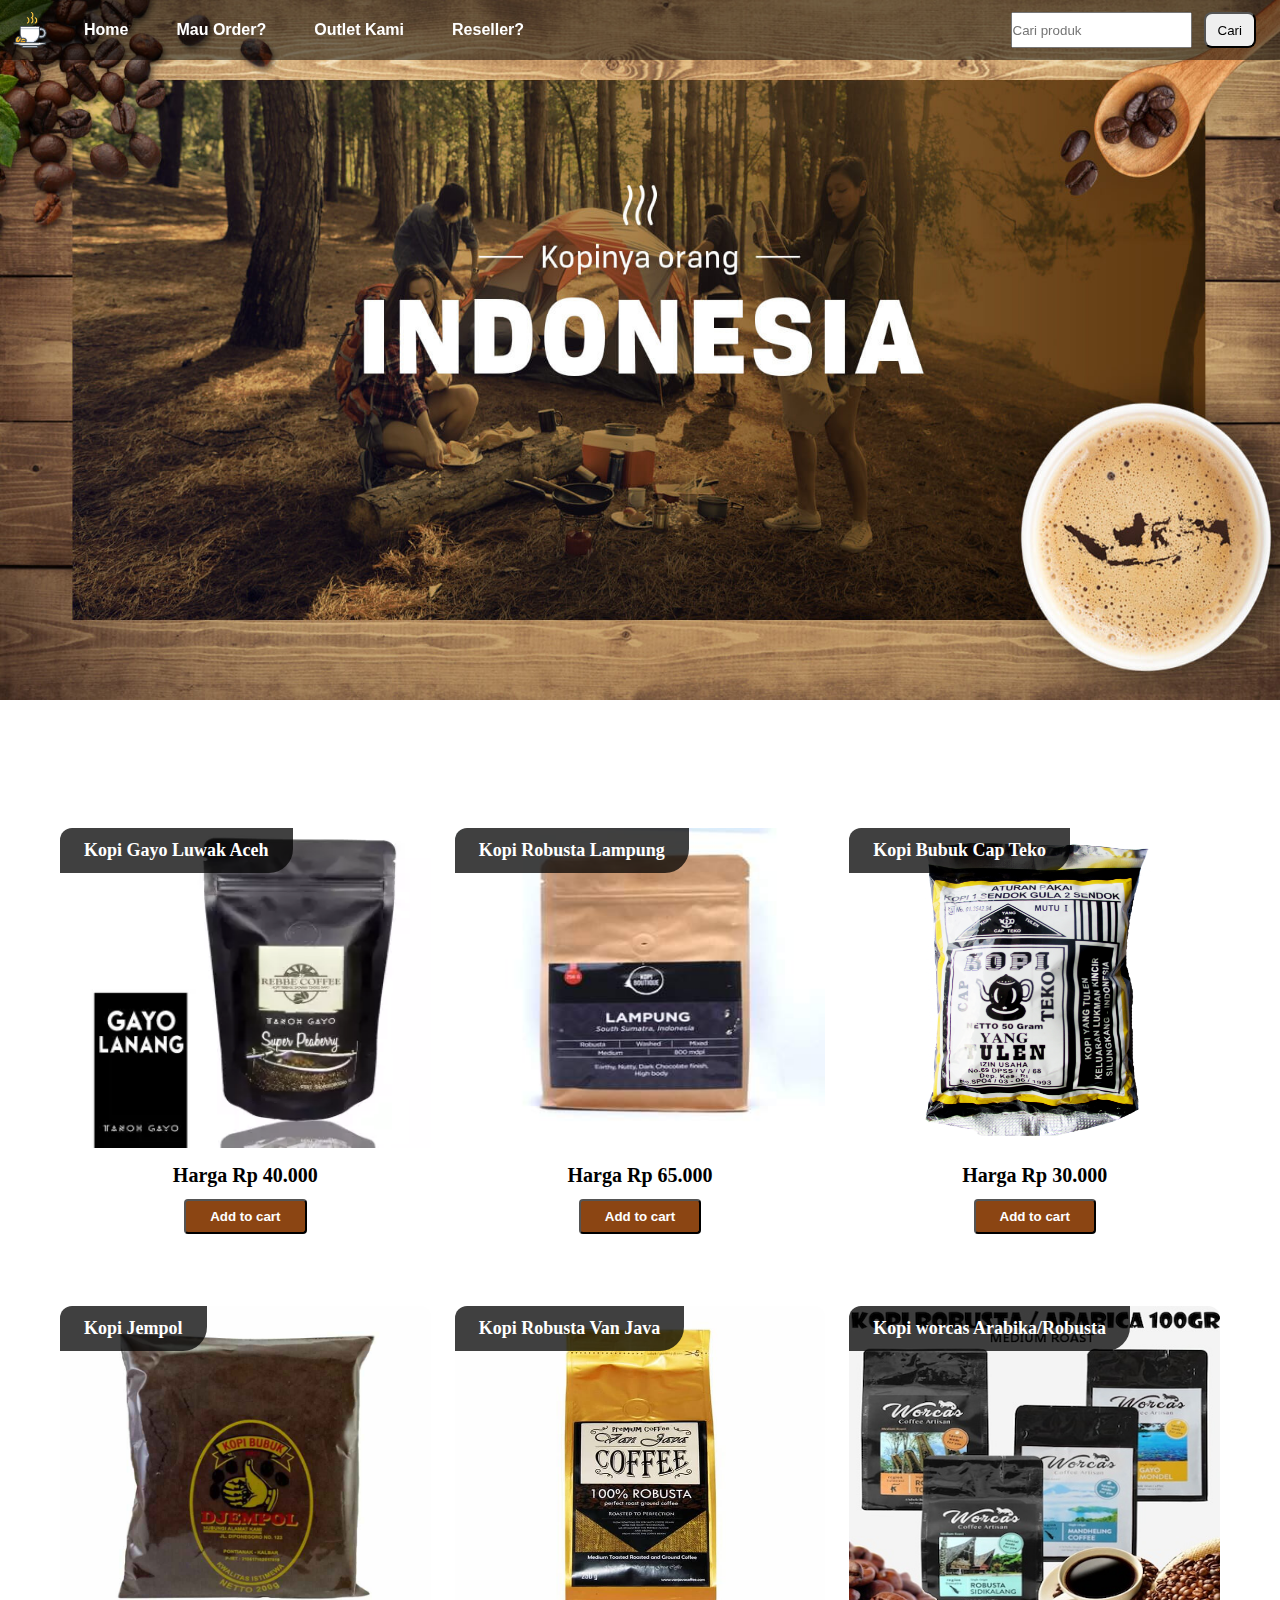
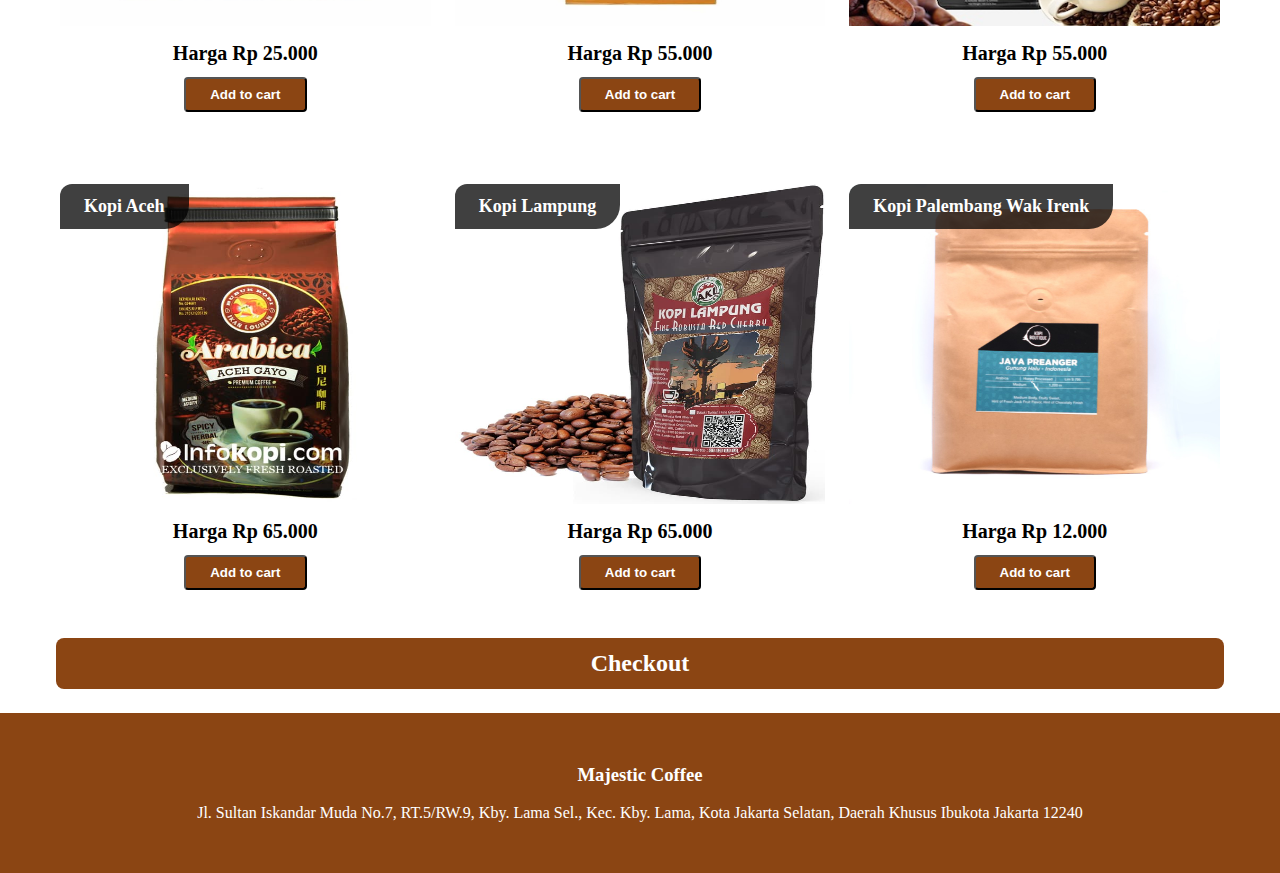
==== commit eba4fbe5: "add search" ====
--- a/index.html
+++ b/index.html
@@ -19,6 +19,10 @@
                         Halaman outlet berisi informasi mengenai deskripsi outlet, alamat, kontak yang dapat dihubungi dan sebagainya -->
                 <a href="outlet.html">Outlet Kami</a>
                 <a href="reseller.html">Reseller?</a>
+                <form class="search" action="#bagian1">
+                    <input type="text" name="search" id="search" placeholder="Cari produk">
+                    <input class="btn-search" type="submit" name="submit" id="submit" value="Cari">
+                </form>
             </nav>
         </div>
     </header>
--- a/style.css
+++ b/style.css
@@ -4,29 +4,32 @@
 }
 
 .nav-bar {
+    display: flex;
+    flex-direction: row;
+    background: saddlebrown;
     position: fixed;
-    z-index: 9999;
+    width: 100%;    
+    z-index: 10;
+}
+
+.nav-bar-index {
+    display: flex;
+    flex-direction: row;
+    background: rgba(0, 0, 0, 0.5);
+    position: fixed;
     width: 100%;
-    display: flex;
-    flex-direction: row;
-    background: brown;
-}
-
-.nav-bar-index {
-    display: flex;
-    flex-direction: row;
-    background: rgba(0, 0, 0, 0.3);
+    z-index: 10;
 }
 
 #img-header{
+    background-size: 100% 100%;
     background-image: url("./img/home.jpg");
-    background-size: 100%;
-    height: 480px;
-    border-bottom-left-radius: 12px;
-    border-bottom-right-radius: 12px;
-}
-
-.nav-bar .logo, .nav-bar-index .logo {
+    height: 700px;
+}
+
+.nav-bar .logo, 
+.nav-bar-index .logo, 
+.nav-bar-outlet .logo {
     height: 36px;
     width: 36px;
     padding: 12px;
@@ -37,35 +40,45 @@
     padding: 56px 0px 24px 0px
 }
 
-.nav-bar  a{
-    font-size: 20px;
-    padding-left: 40px;
-    display: flex;
-    flex-direction: row;
+.search {
+    display: flex;
+    flex: 1;
+    margin: 12px 12px;
+    border-radius: 8px;
+    justify-content: flex-end;
+    border-radius: 8px;
+}
+
+.btn-search{
+    margin: 0px 12px;
+    padding: 0px 12px;
+    border-radius: 8px;
+}
+
+.nav-bar-index > a,
+.nav-bar-outlet > a,
+.nav-bar > a{
+    display: inline-block;
     flex-wrap: wrap;
-    font-family: Georgia;
-    font-weight: bold;
+    font-family: 'Varela Round', sans-serif;
+    font-weight: 700;
+    color: white;
+    margin: auto 24px;
+
+}
+
+.container-flex {
+    display: flex;
+    justify-content: center;
     align-items: center;
-    color: white;
-    margin-right: 28px;
-
-}
-
-.container-flex {
-    display: flex;
-    justify-content: center;
-    align-items: center;
 }
 
 .card-item {
     flex: 1;
-    margin: 8px;
-    border-width: 1px;
-    border-style: solid;
+    margin: 48px 12px 12px 12px;
     padding-bottom: 12px;
     border-radius: 12px;
     border-color: brown;
-    box-shadow: 4px 4px 10px grey;
     overflow: hidden;
 }
 
@@ -92,7 +105,7 @@
     padding-right: 24px;
     padding-left: 24px;
     padding-top: 8px;
-    background: brown;
+    background: saddlebrown;
     color: white;
     padding-bottom: 8px;
     border-radius: 4px;
@@ -118,7 +131,6 @@
 .header img{
     width: 100%;
     height: 320px;
-    padding-top: 24px;;
 }
 
 .header .title {
@@ -132,25 +144,37 @@
     border: none;
     border-bottom-right-radius: 24px;
     overflow: hidden;
-    background: black;
+    background: rgba(0, 0, 0, 0.75);
 }
 
 .btn-checkout {
+    flex: 1;
     padding: 12px 24px;
     margin: 24px 8px;
-    background: brown;
+    background: saddlebrown;
     font-size: 18px;
     font-weight: bold;
     color: white;
     border-radius: 8px;
-    display: inline-block;
-    padding-left: 680px;
-    padding-right: 650px;
-}
-
-.btn-checkout:hover{
+    display: flex;
+}
+
+.btn-checkout-index {
+    padding:12px;
+    margin: 24px 56px;
+    background: saddlebrown;
+    font-size: 24px;
+    font-weight: bold;
+    justify-content: center;
+    color: white;
+    border-radius: 8px;
+    display: flex;
+}
+
+
+.btn-checkout:hover, 
+.btn-checkout-index:hover{
     background-color: #555;
-    margin: ;
 }
 
 .main-container{
@@ -162,35 +186,12 @@
 
 div.footer{
     height: 160px;
-    background: brown;
+    background: saddlebrown;
     display: flex;
     justify-content: center;
     align-items: center;
     flex-direction: column;
     color: white;
-}
-
-.home {
-    background: url("./img/home.jpg") 80px -100px;
-    background-position: center;
-    padding: 10%;
-}
-
-.btn {
-    display: inline-block;
-    border: none;
-    border-radius: 10px;
-    background-color: rgba(53, 46, 44, 0.9);
-    color: white;
-    padding: 0.75rem 1.5rem;
-    margin-top: 120px;
-    margin-left: 550px; 
-    text-decoration: none;
-    transition: opacity 1s ease-in;
-}
-
-.btn:hover{
-    opacity: 0.7;
 }
 
 .order {
@@ -201,16 +202,6 @@
     align-items: center;
     flex-direction: column;
     color: white;
-}
-
-form {
-    padding: 7% 6%;
-    background-image: url("./img/backgound.jpeg");
-}
-
-
-#form {
-    padding-top: 10px;
 }
 
 .form-control {
@@ -225,39 +216,70 @@
     display: block;
 }
 
-fieldset #form-subjek, #form-nama, #form-numberhp, #email {
-    width: 100%;
-    height: 40px;
-    color: black;
-    z-index: 1;
-    border-radius: 10%;
-}
-
-fieldset #form-pesan {
-    width: 100%;
-    height: 100px;
-    color: black;
-    z-index: 1;
-    padding-top: 15px;
-}
-
-h1 {
+h1{
     color: white;
     font-family: sans-serif;
-    font-size: 30px;
-}
-
-strong {
-    color: white
-}
-
-.contact .form .form-subjek {
-    color:white;
-}
-
-
-#alamat  {
-    background-color: white;
-    position: relative;
-}
-
+}
+
+#reseller {
+    background: rgba(0, 0, 0, 0.75);
+    display: flex;
+    padding: 24px;
+    flex-direction: column;
+    width: 75%;
+    margin: 24px auto;
+    color: white;
+    border-radius: 8px;
+    box-shadow: 1px 1px 8px grey;
+}
+
+.form-reseller{
+    flex: 1;
+    display: flex;
+    flex-direction: column;
+}
+
+.input-form{
+    flex: 1;
+    padding: 8px;
+    font-size: 18px;
+    border-radius: 4px;
+    margin-bottom: 12px;
+}
+
+label {
+    color: white;
+    padding-top: 8px;
+    padding-bottom: 4px;
+}
+
+.container-reseller{
+    background-size: 100% 100%;
+    background-image: url("./img/home.jpg");
+    padding: 32px;
+}
+
+.gender {
+    flex: 1;
+    display: flex;
+    flex-direction: row;
+    padding: 12px 0px;
+}
+
+.radio-label {
+    margin-right: 48px;
+    margin-left: 8px;
+    text-align: center;
+}
+
+.successpay {
+    background: rgba(0, 0, 0, 0.75);
+    padding: 24px;
+    width: 50%;
+    color: white;
+    height: 400px;
+    text-align: center;
+    margin: 24px auto;
+    border-radius: 8px;
+    box-shadow: 1px 1px 8px grey;
+}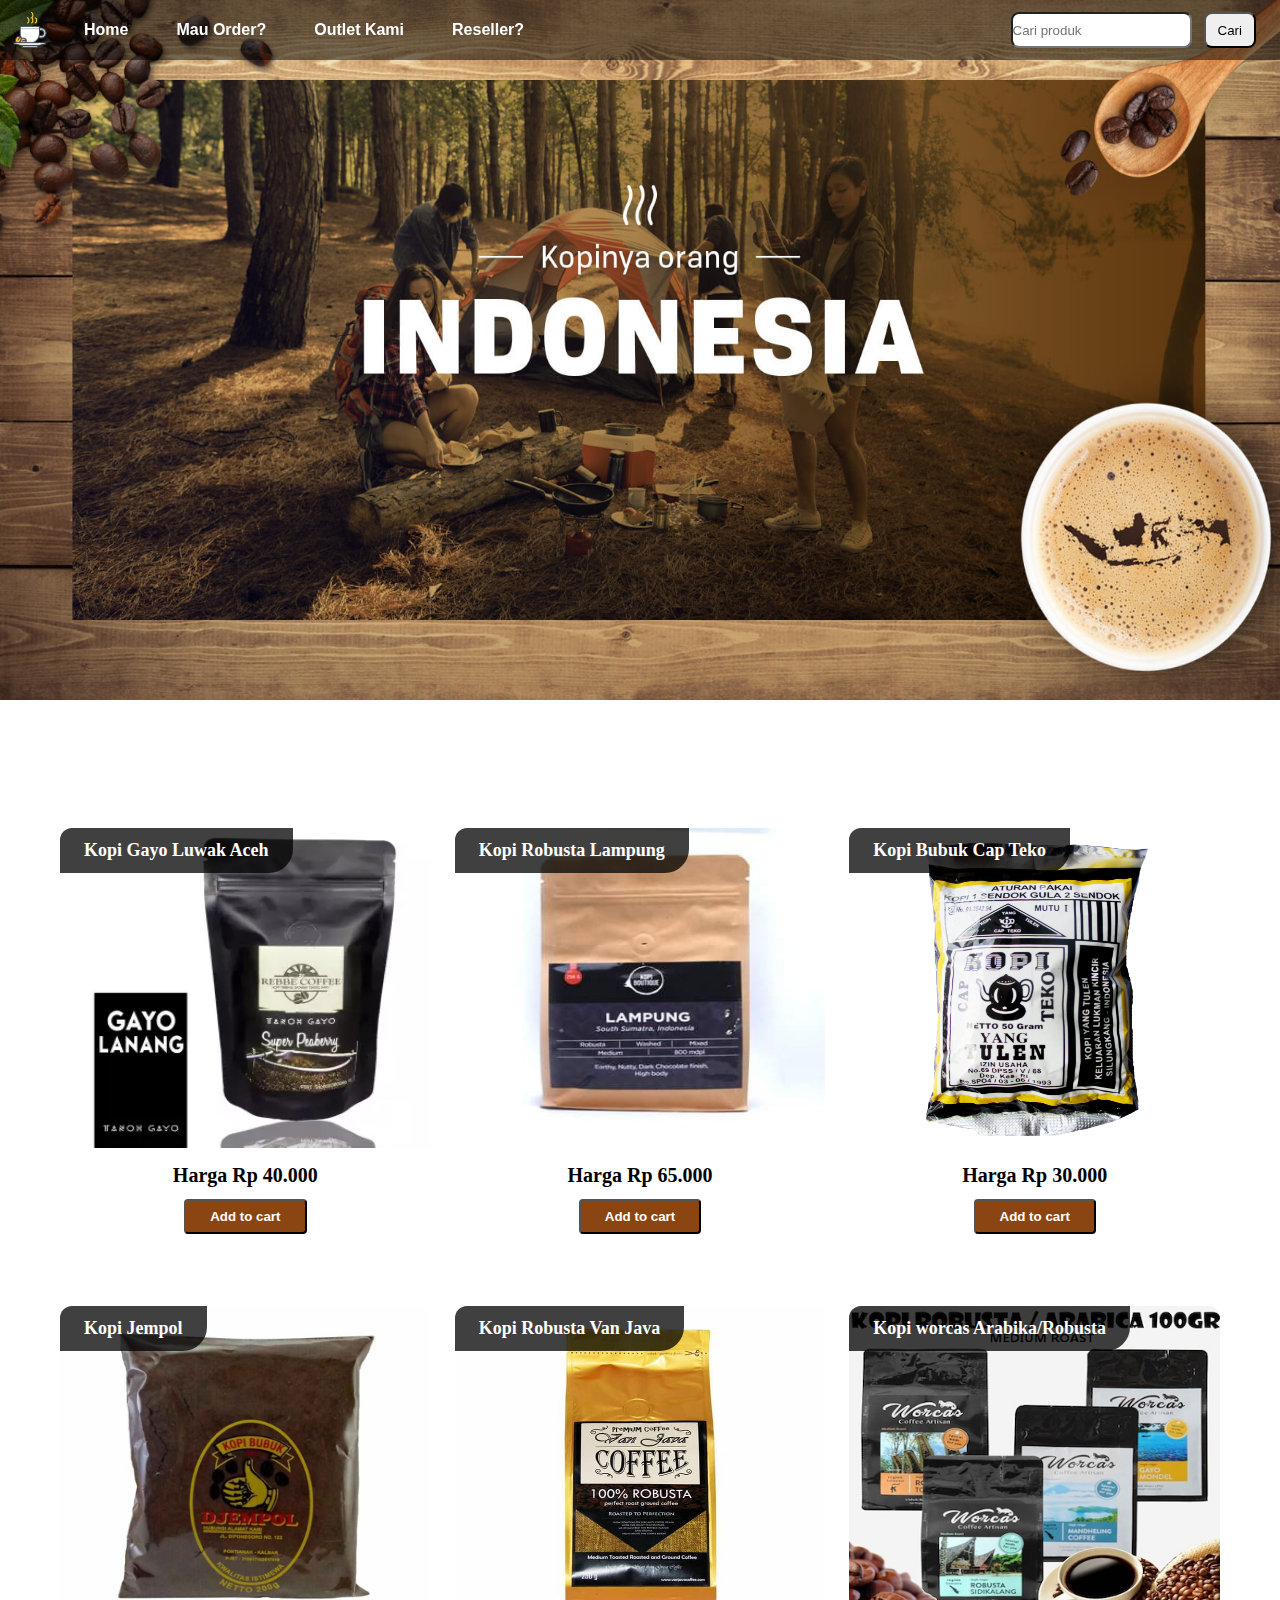
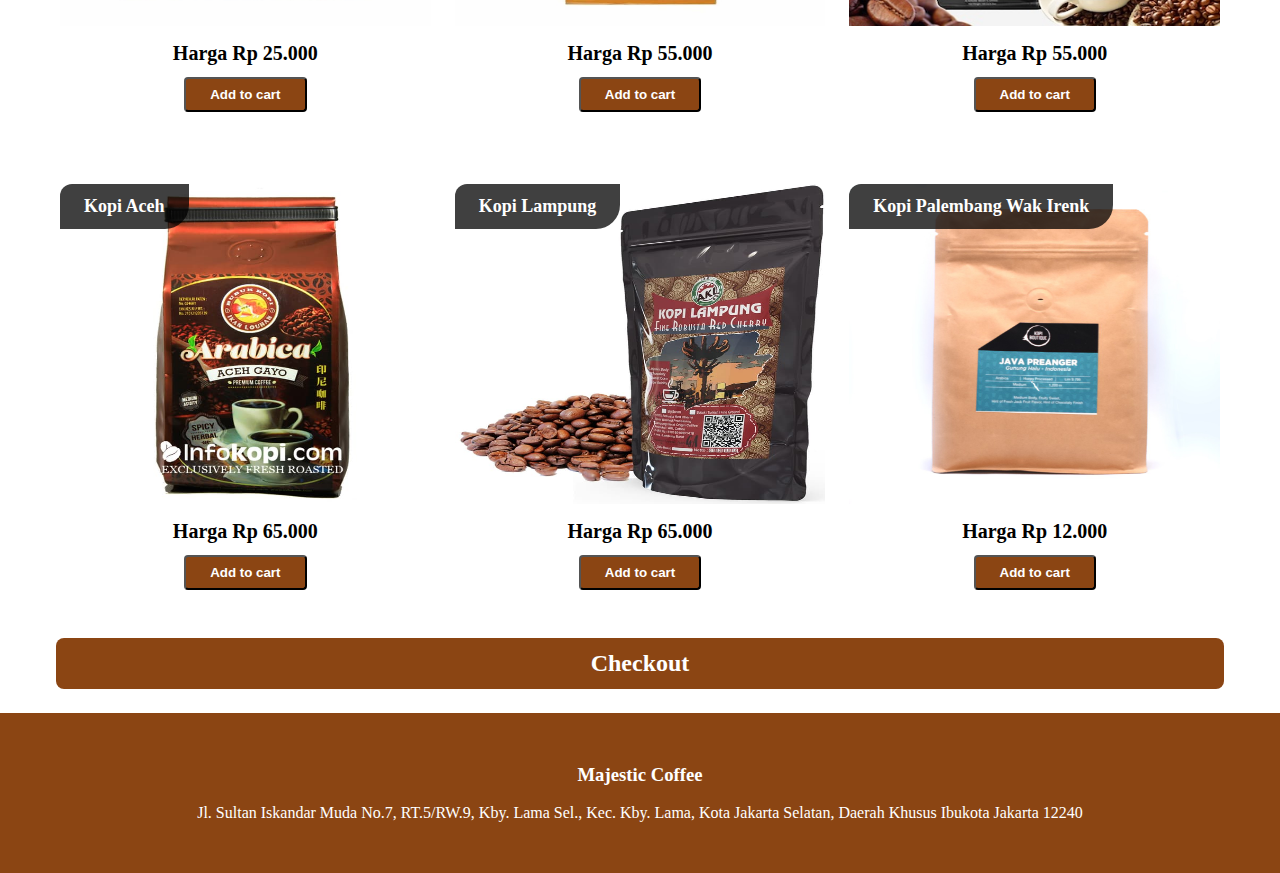
==== commit 0c650d0c: "add search" ====
--- a/index.html
+++ b/index.html
@@ -20,7 +20,7 @@
                 <a href="outlet.html">Outlet Kami</a>
                 <a href="reseller.html">Reseller?</a>
                 <form class="search" action="#bagian1">
-                    <input type="text" name="search" id="search" placeholder="Cari produk">
+                    <input class="input-search" type="text" name="search" id="search" placeholder="Cari produk">
                     <input class="btn-search" type="submit" name="submit" id="submit" value="Cari">
                 </form>
             </nav>
--- a/style.css
+++ b/style.css
@@ -272,6 +272,10 @@
     text-align: center;
 }
 
+.input-search {
+    border-radius: 8px;
+}
+
 .successpay {
     background: rgba(0, 0, 0, 0.75);
     padding: 24px;
